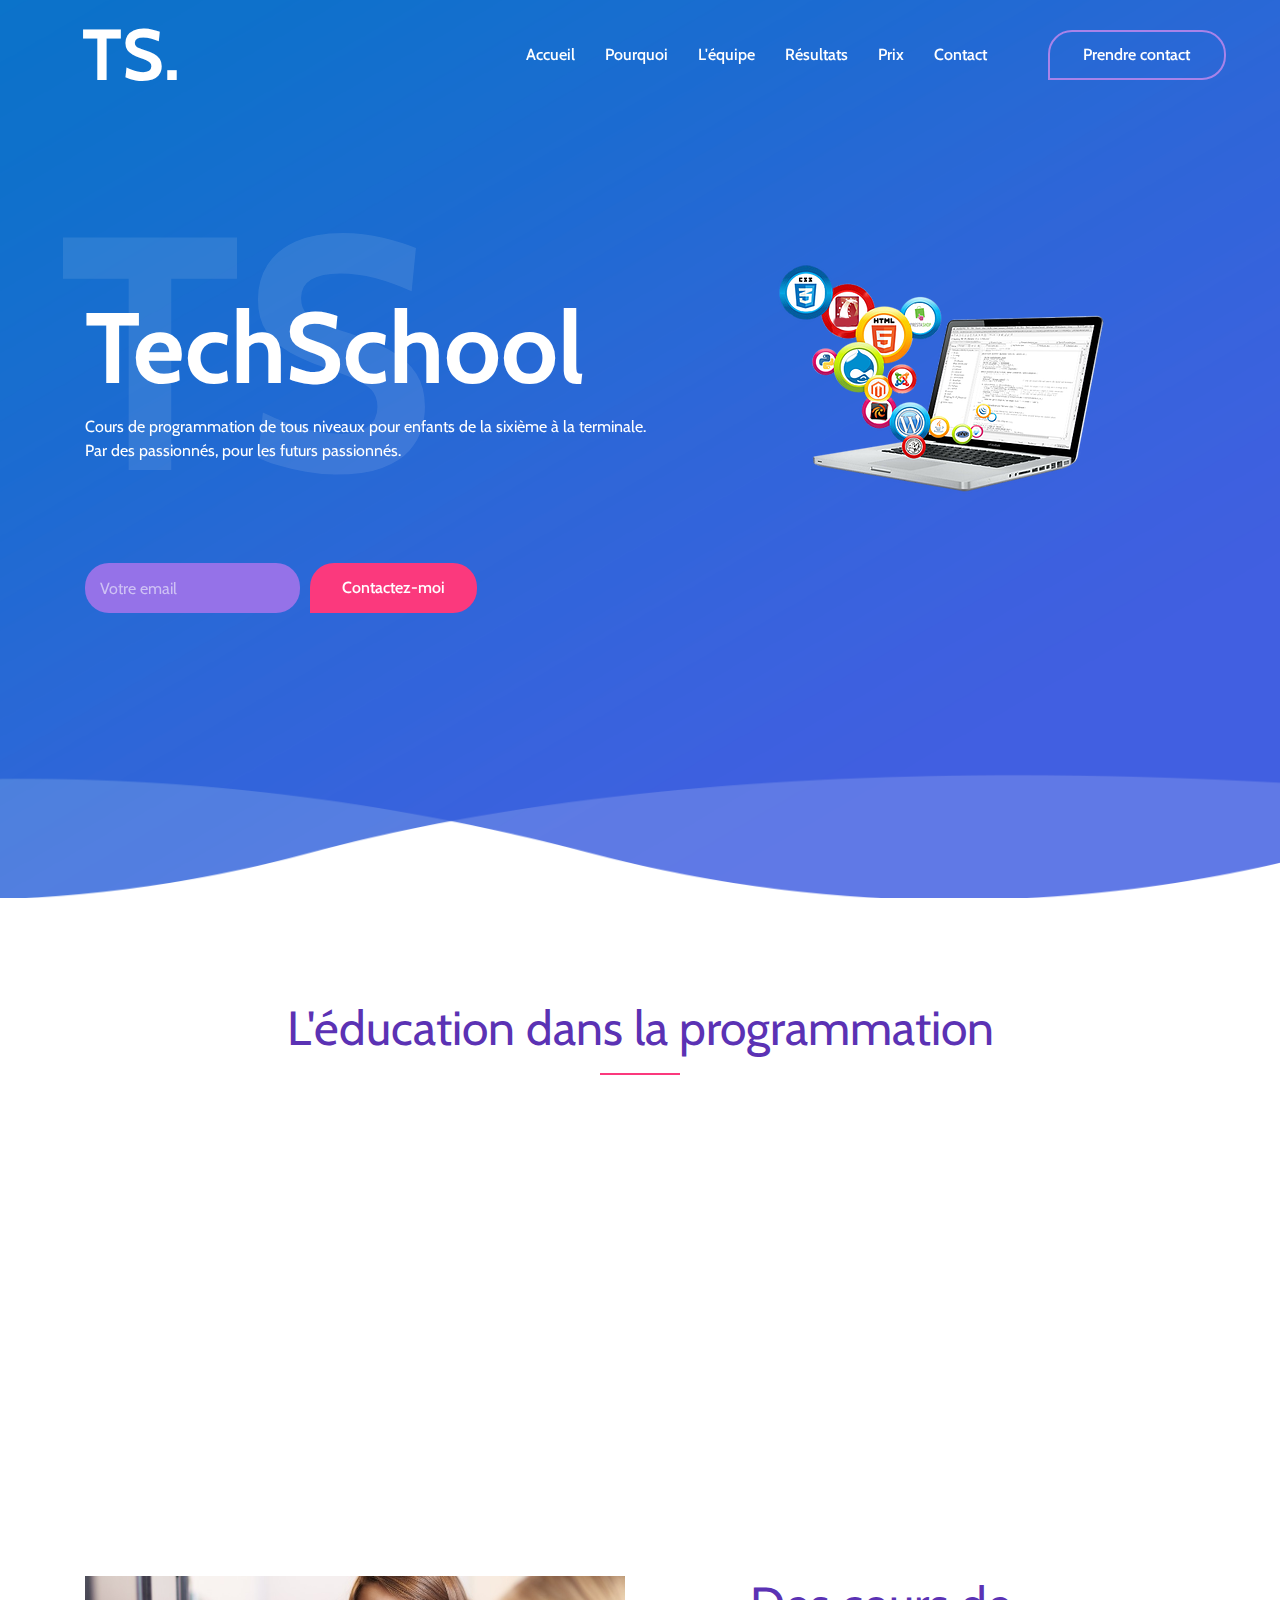
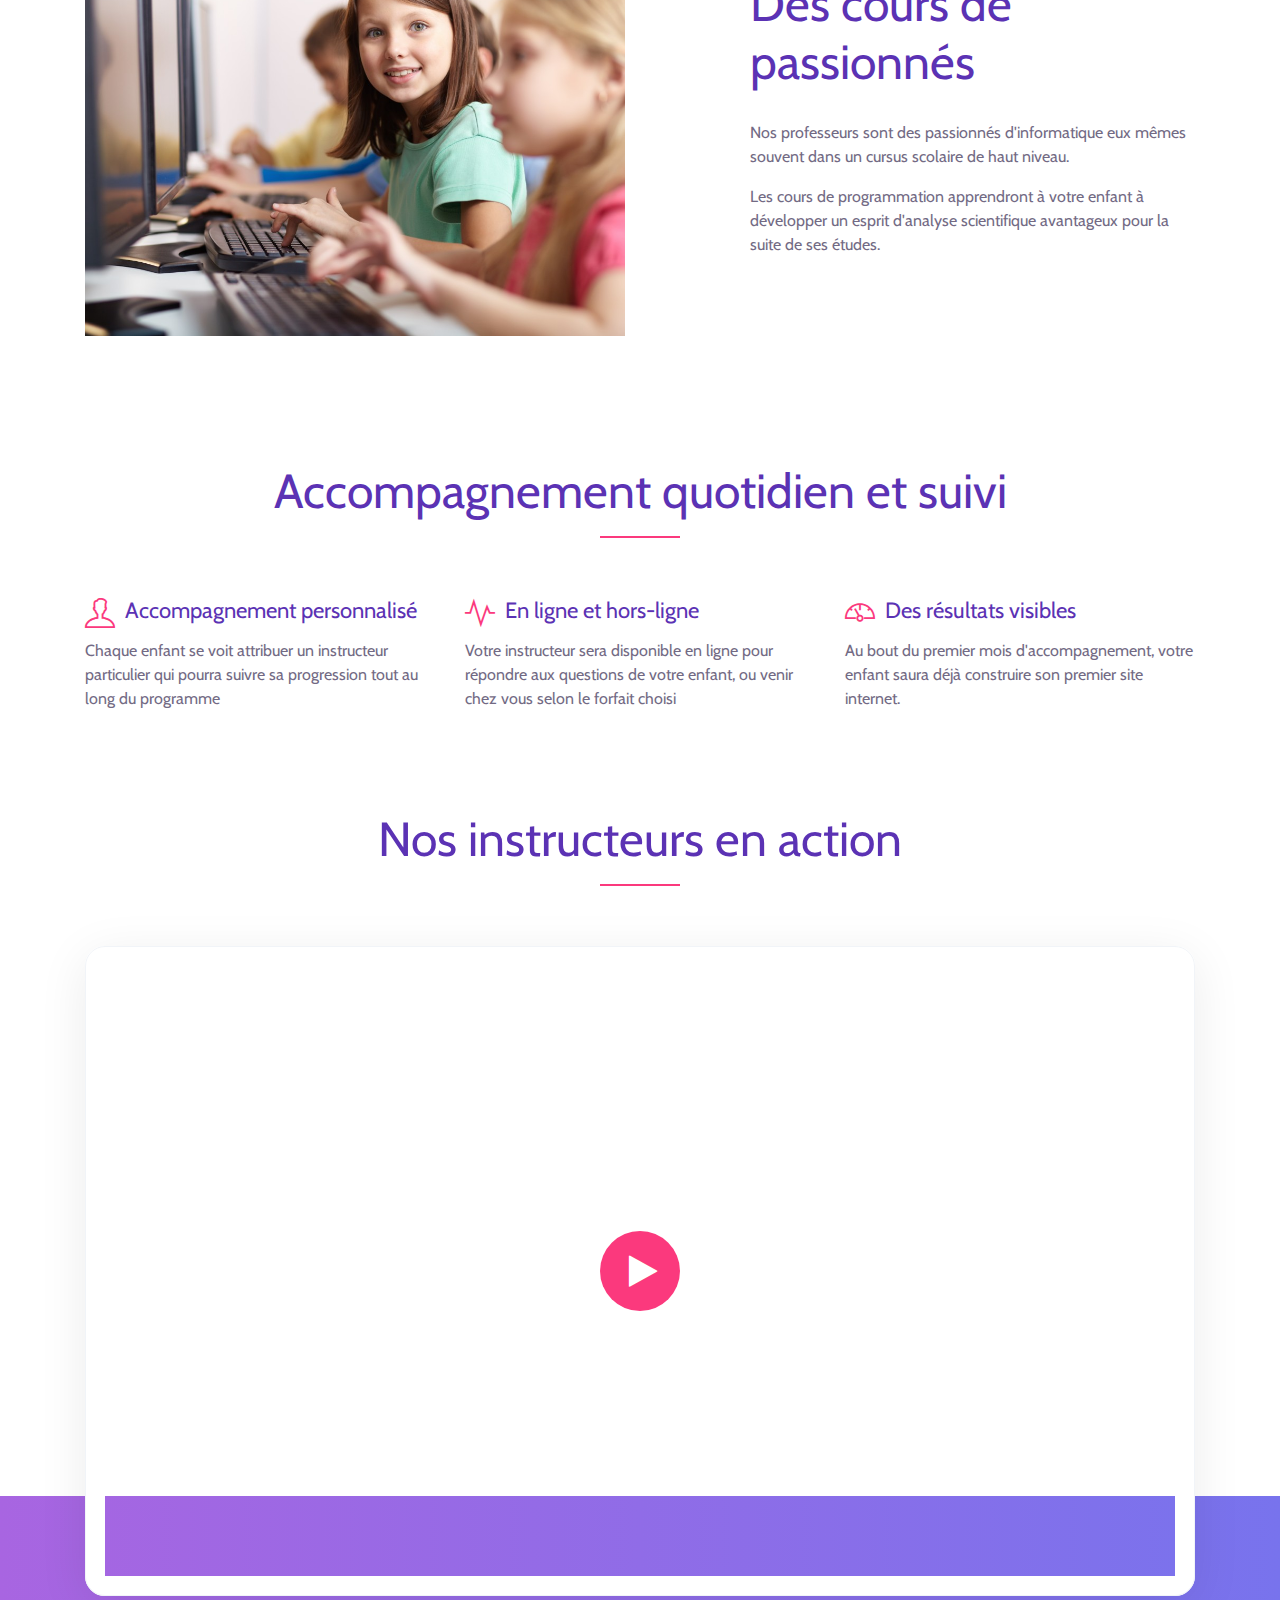
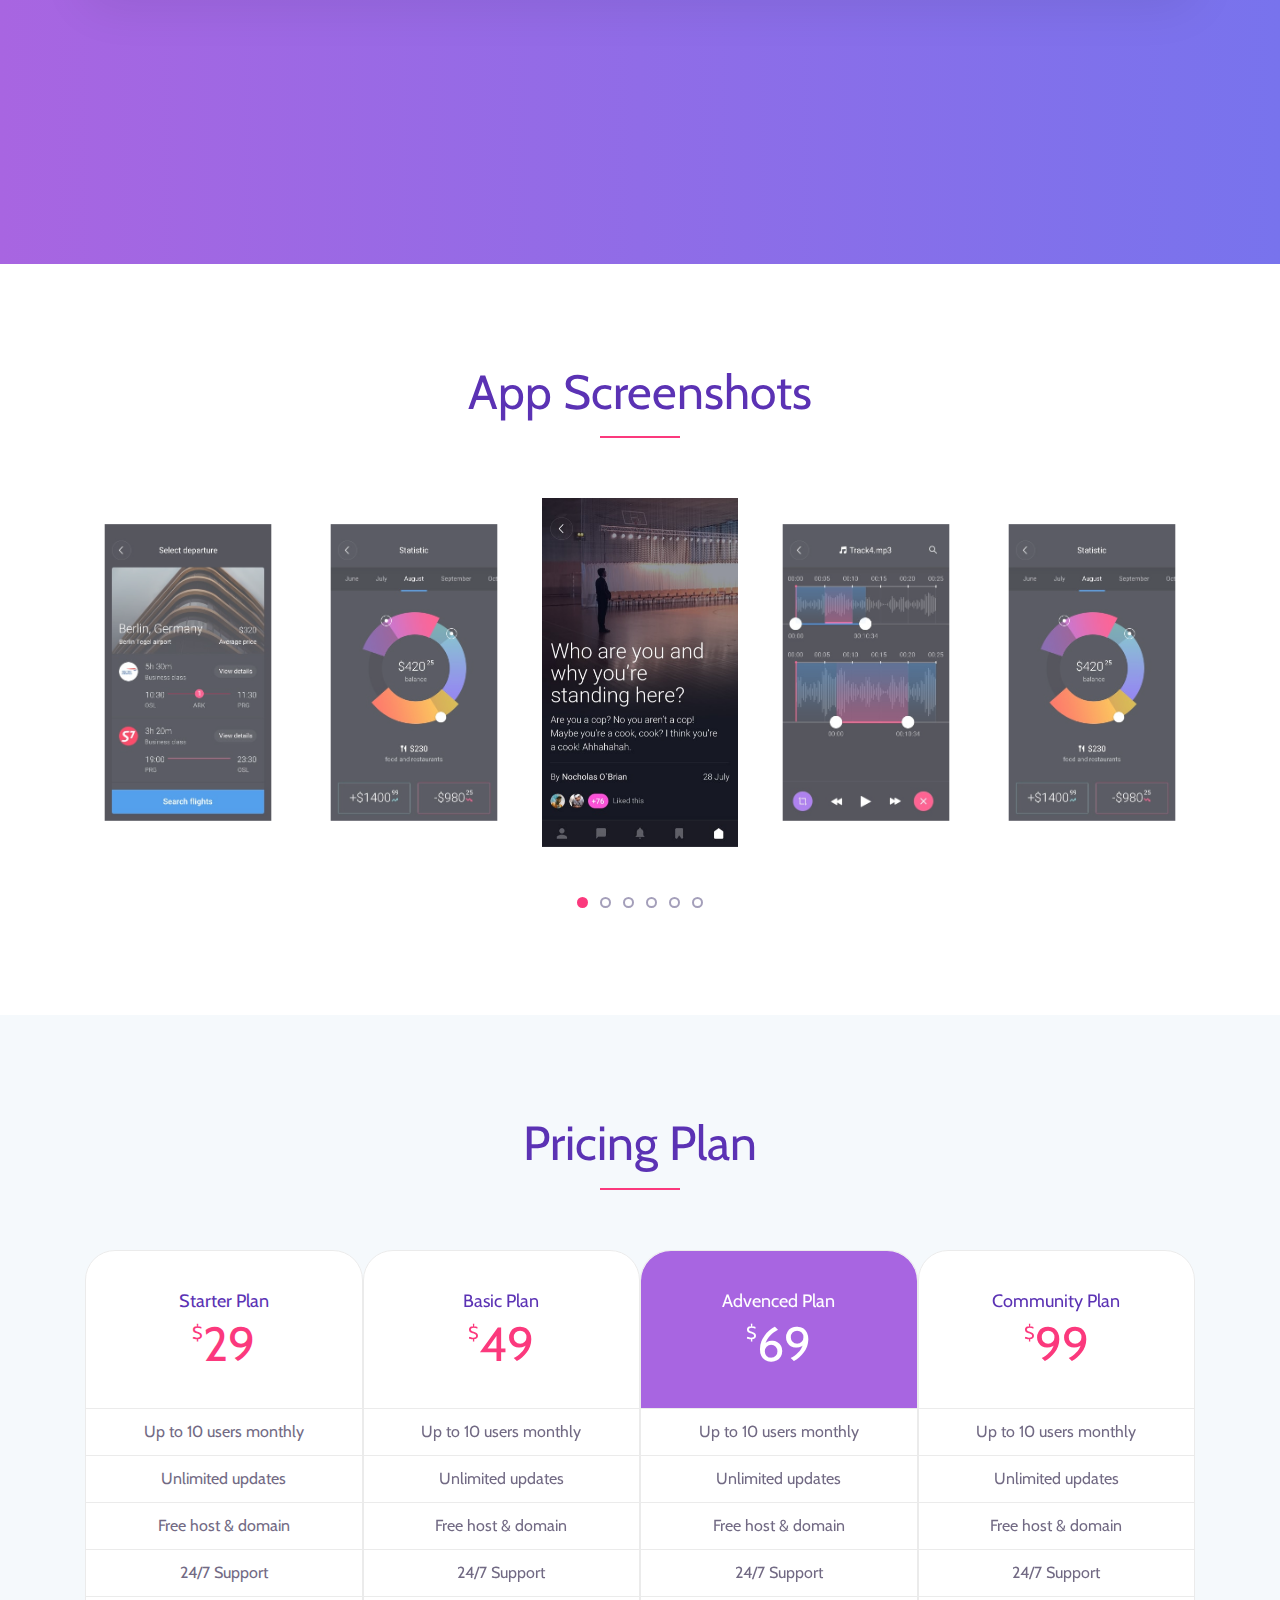
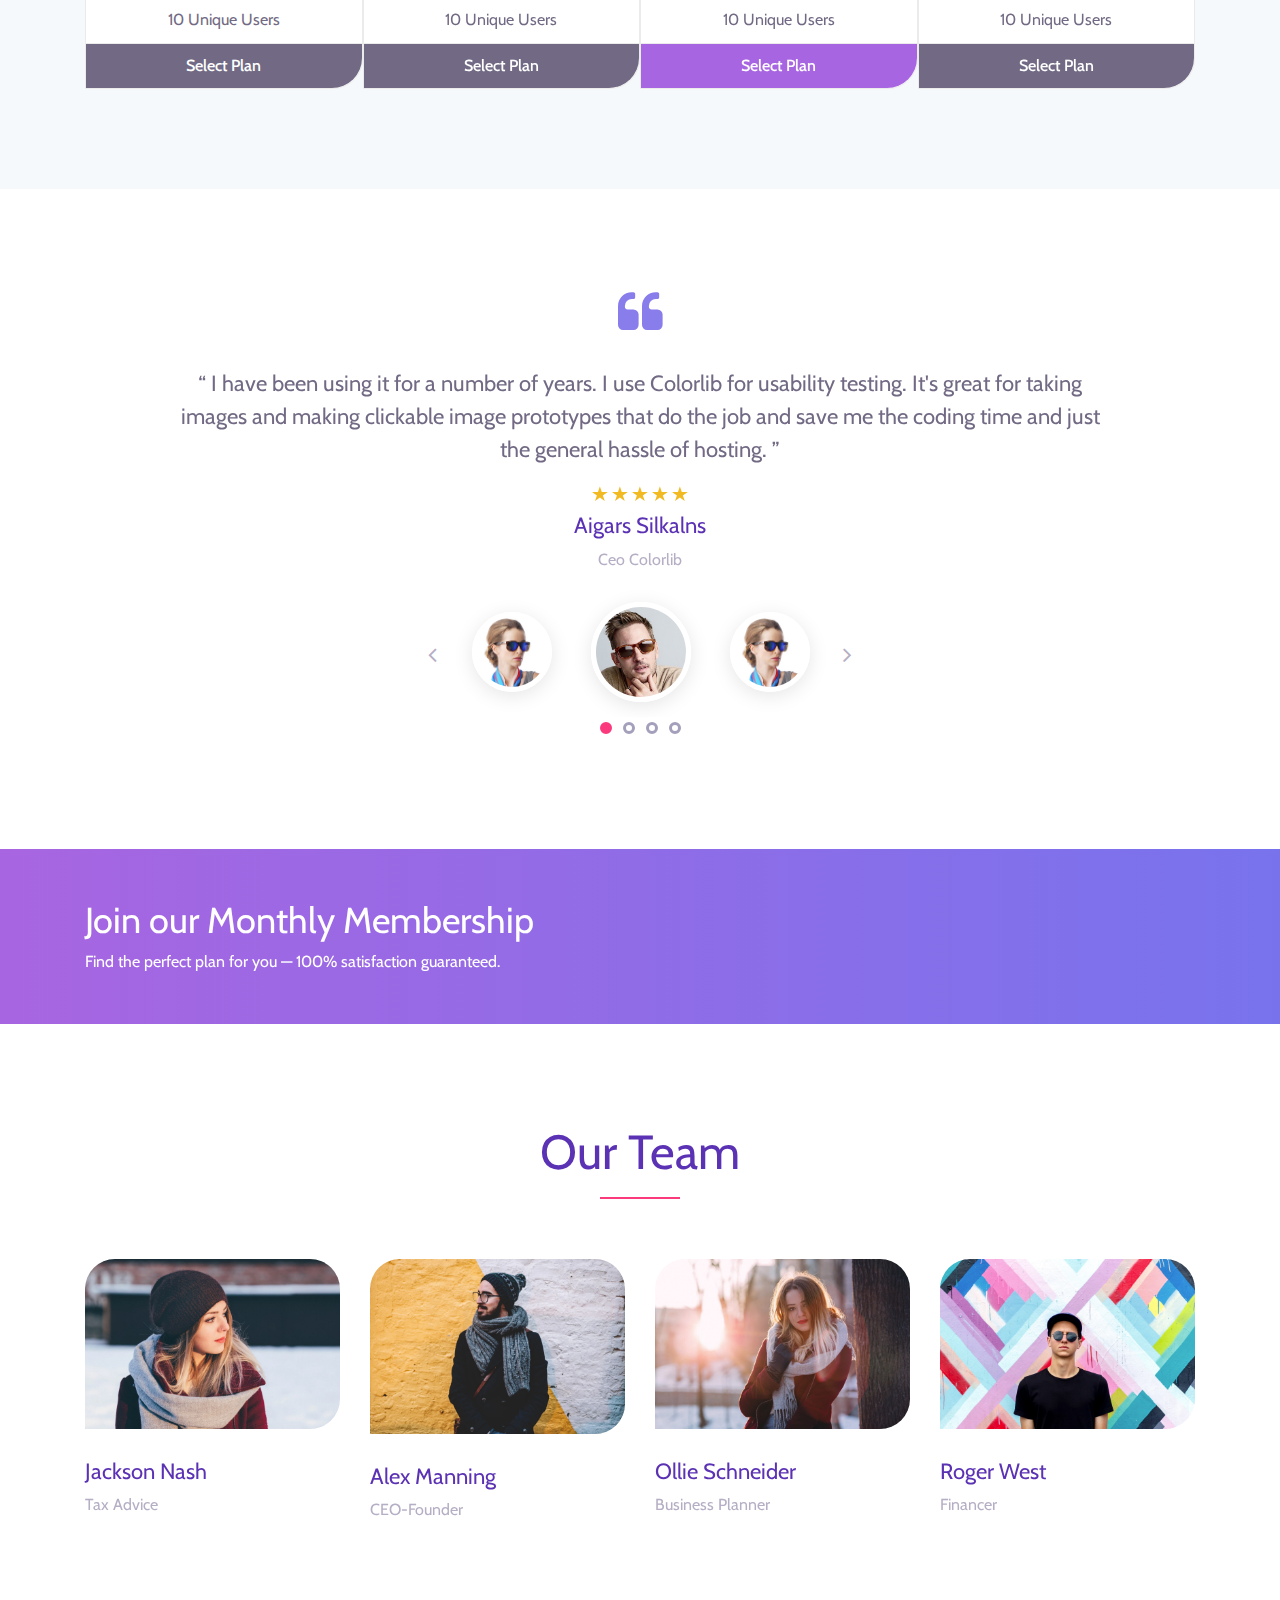
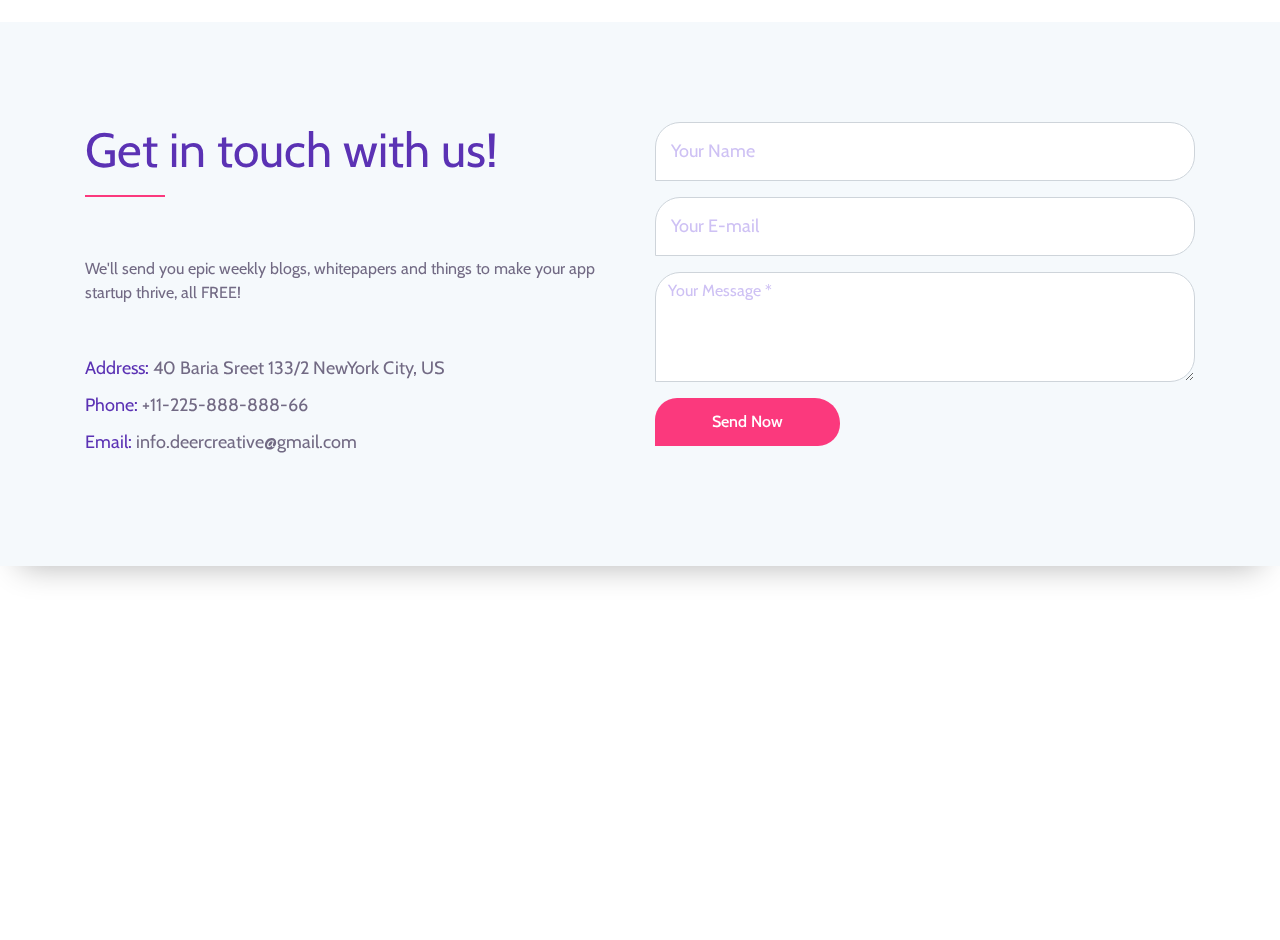
==== index.html @ fb84c383 "Blue background + 3mpc vid" ====
<!DOCTYPE html>
<html lang="en">

<head>
    <meta charset="UTF-8">
    <meta name="description" content="">
    <meta http-equiv="X-UA-Compatible" content="IE=edge">
    <meta name="viewport" content="width=device-width, initial-scale=1, shrink-to-fit=no">
    <!-- The above 4 meta tags *must* come first in the head; any other head content must come *after* these tags -->

    <!-- Title -->
    <title>TechSchool - Cours particuliers de programmation</title>

    <!-- Favicon -->
    <link rel="icon" href="img/core-img/favicon.ico">

    <!-- Core Stylesheet -->
    <link href="style.css" rel="stylesheet">

    <!-- Responsive CSS -->
    <link href="css/responsive.css" rel="stylesheet">

</head>

<body>
    <!-- Preloader Start -->
    <div id="preloader">
        <div class="colorlib-load"></div>
    </div>

    <!-- ***** Header Area Start ***** -->
    <header class="header_area animated">
        <div class="container-fluid">
            <div class="row align-items-center">
                <!-- Menu Area Start -->
                <div class="col-12 col-lg-10">
                    <div class="menu_area">
                        <nav class="navbar navbar-expand-lg navbar-light">
                            <!-- Logo -->
                            <a class="navbar-brand" href="#">TS.</a>
                            <button class="navbar-toggler" type="button" data-toggle="collapse" data-target="#ca-navbar" aria-controls="ca-navbar" aria-expanded="false" aria-label="Toggle navigation"><span class="navbar-toggler-icon"></span></button>
                            <!-- Menu Area -->
                            <div class="collapse navbar-collapse" id="ca-navbar">
                                <ul class="navbar-nav ml-auto" id="nav">
                                    <li class="nav-item active"><a class="nav-link" href="#home">Accueil</a></li>
                                    <li class="nav-item"><a class="nav-link" href="#about">Pourquoi</a></li>
                                    <li class="nav-item"><a class="nav-link" href="#features">L'équipe</a></li>
                                    <li class="nav-item"><a class="nav-link" href="#screenshot">Résultats</a></li>
                                    <li class="nav-item"><a class="nav-link" href="#pricing">Prix</a></li>
                                    <li class="nav-item"><a class="nav-link" href="#testimonials">Contact</a></li>
                                </ul>
                                <div class="sing-up-button d-lg-none">
                                    <a href="#">Prendre contact</a>
                                </div>
                            </div>
                        </nav>
                    </div>
                </div>
                <!-- Signup btn -->
                <div class="col-12 col-lg-2">
                    <div class="sing-up-button d-none d-lg-block">
                        <a href="#">Prendre contact</a>
                    </div>
                </div>
            </div>
        </div>
    </header>
    <!-- ***** Header Area End ***** -->

    <!-- ***** Wellcome Area Start ***** -->
    <section class="wellcome_area clearfix" id="home">
        <div class="container h-100">
            <div class="row h-100 align-items-center">
                <div class="col-12 col-md">
                    <div class="wellcome-heading">
                        <h2>TechSchool</h2>
                        <h3>TS</h3>
                        <p>Cours de programmation de tous niveaux pour enfants de la sixième à la terminale. 
                        <br/>Par des passionnés, pour les futurs passionnés.</p>
                    </div>
                    <div class="get-start-area">
                        <!-- Form Start -->
                        <form action="#" method="post" class="form-inline">
                            <input type="email" class="form-control email" placeholder="Votre email">
                            <input type="submit" class="submit" value="Contactez-moi">
                        </form>
                        <!-- Form End -->
                    </div>
                </div>
            </div>
        </div>
        <!-- Welcome thumb -->
        <div class="welcome-thumb wow fadeInDown" data-wow-delay="0.5s">
            <img src="img/bg-img/welcome-img.png" alt="">
        </div>
    </section>
    <!-- ***** Wellcome Area End ***** -->

    <!-- ***** Special Area Start ***** -->
    <section class="special-area bg-white section_padding_100" id="about">
        <div class="container">
            <div class="row">
                <div class="col-12">
                    <!-- Section Heading Area -->
                    <div class="section-heading text-center">
                        <h2>L'éducation dans la programmation</h2>
                        <div class="line-shape"></div>
                    </div>
                </div>
            </div>

            <div class="row">
                <!-- Single Special Area -->
                <div class="col-12 col-md-4">
                    <div class="single-special text-center wow fadeInUp" data-wow-delay="0.2s">
                        <div class="single-icon">
                            <i class="ti-mobile" aria-hidden="true"></i>
                        </div>
                        <h4>Un monde digital</h4>
                        <p>Le monde devient digital et mobile et il est plus facile de sortir du lot en en connaissant les rouages</p>
                    </div>
                </div>
                <!-- Single Special Area -->
                <div class="col-12 col-md-4">
                    <div class="single-special text-center wow fadeInUp" data-wow-delay="0.4s">
                        <div class="single-icon">
                            <i class="ti-ruler-pencil" aria-hidden="true"></i>
                        </div>
                        <h4>Programmes éducatifs</h4>
                        <p>Que votre enfant soit passionné ou débutant, nos programmes sont adaptés à tous types de niveau</p>
                    </div>
                </div>
                <!-- Single Special Area -->
                <div class="col-12 col-md-4">
                    <div class="single-special text-center wow fadeInUp" data-wow-delay="0.6s">
                        <div class="single-icon">
                            <i class="ti-settings" aria-hidden="true"></i>
                        </div>
                        <h4>Le + pour les grandes écoles</h4>
                        <p>Beaucoup d'écoles d'informatiques sélectionnent sur les compétences en code - prenez une longueur d'avance.</p>
                    </div>
                </div>
            </div>
        </div>
        <!-- Special Description Area -->
        <div class="special_description_area mt-150">
            <div class="container">
                <div class="row">
                    <div class="col-lg-6">
                        <div class="special_description_img">
                            <img src="img/bg-img/special.jpg" alt="">
                        </div>
                    </div>
                    <div class="col-lg-6 col-xl-5 ml-xl-auto">
                        <div class="special_description_content">
                            <h2>Des cours de passionnés</h2>
                            <p>Nos professeurs sont des passionnés d'informatique eux mêmes souvent dans un cursus scolaire de haut niveau. </p><p>Les cours de programmation apprendront à votre enfant à développer un esprit d'analyse scientifique avantageux pour la suite de ses études.</p>
                            <div class="app-download-area">
                                <div class="app-download-btn wow fadeInUp" data-wow-delay="0.2s">
                                    <!-- Google Store Btn -->
                                    <a href="#">
                                        <i class="fa fa-envelope"></i>
                                        <p class="mb-0">Prendre contact</p>
                                    </a>
                                </div>
                                <div class="app-download-btn wow fadeInDown" data-wow-delay="0.4s">
                                    <!-- Apple Store Btn -->
                                    <a href="#">
                                        <i class="fa fa-info-circle"></i>
                                        <p class="mb-0">En savoir plus</p>
                                    </a>
                                </div>
                            </div>
                        </div>
                    </div>
                </div>
            </div>
        </div>
    </section>
    <!-- ***** Special Area End ***** -->

    <!-- ***** Awesome Features Start ***** -->
    <section class="awesome-feature-area bg-white section_padding_0_50 clearfix" id="features">
        <div class="container">
            <div class="row">
                <div class="col-12">
                    <!-- Heading Text -->
                    <div class="section-heading text-center">
                        <h2>Accompagnement quotidien et suivi</h2>
                        <div class="line-shape"></div>
                    </div>
                </div>
            </div>

            <div class="row">
                <!-- Single Feature Start -->
                <div class="col-12 col-sm-6 col-lg-4">
                    <div class="single-feature">
                        <i class="ti-user" aria-hidden="true"></i>
                        <h5>Accompagnement personnalisé</h5>
                        <p>Chaque enfant se voit attribuer un instructeur particulier qui pourra suivre sa progression tout au long du programme</p>
                    </div>
                </div>
                <!-- Single Feature Start -->
                <div class="col-12 col-sm-6 col-lg-4">
                    <div class="single-feature">
                        <i class="ti-pulse" aria-hidden="true"></i>
                        <h5>En ligne et hors-ligne</h5>
                        <p>Votre instructeur sera disponible en ligne pour répondre aux questions de votre enfant, ou venir chez vous selon le forfait choisi</p>
                    </div>
                </div>
                <div class="col-12 col-sm-6 col-lg-4">
                    <div class="single-feature">
                        <i class="ti-dashboard" aria-hidden="true"></i>
                        <h5>Des résultats visibles</h5>
                        <p>Au bout du premier mois d'accompagnement, votre enfant saura déjà construire son premier site internet.</p>
                    </div>
                </div>
            </div>

        </div>
    </section>
    <!-- ***** Awesome Features End ***** -->

    <!-- ***** Video Area Start ***** -->
    <div class="video-section">
        <div class="container">
            <div class="row">
                <div class="col-12">
                    <!-- Heading Text -->
                    <div class="section-heading text-center">
                        <h2>Nos instructeurs en action</h2>
                        <div class="line-shape"></div>
                    </div>
                    <!-- Video Area Start -->
                    <div class="video-area" style="background-image: url(img/bg-img/video.png);">
                        <div class="video-play-btn">
                            <a href="https://www.youtube.com/watch?v=PoceRPCLw_Q" class="video_btn"><i class="fa fa-play" aria-hidden="true"></i></a>
                        </div>
                    </div>
                </div>
            </div>
        </div>
    </div>
    <!-- ***** Video Area End ***** -->

    <!-- ***** Cool Facts Area Start ***** -->
    <section class="cool_facts_area clearfix">
        <div class="container">
            <div class="row">
                <!-- Single Cool Fact-->
                <div class="col-12 col-md-3 col-lg-3">
                    <div class="single-cool-fact d-flex justify-content-center wow fadeInUp" data-wow-delay="0.2s">
                        <div class="counter-area">
                            <h3><span class="counter">90</span></h3>
                        </div>
                        <div class="cool-facts-content">
                            <i class="ion-arrow-down-a"></i>
                            <p>APP <br> DOWNLOADS</p>
                        </div>
                    </div>
                </div>
                <!-- Single Cool Fact-->
                <div class="col-12 col-md-3 col-lg-3">
                    <div class="single-cool-fact d-flex justify-content-center wow fadeInUp" data-wow-delay="0.4s">
                        <div class="counter-area">
                            <h3><span class="counter">120</span></h3>
                        </div>
                        <div class="cool-facts-content">
                            <i class="ion-happy-outline"></i>
                            <p>Happy <br> Clients</p>
                        </div>
                    </div>
                </div>
                <!-- Single Cool Fact-->
                <div class="col-12 col-md-3 col-lg-3">
                    <div class="single-cool-fact d-flex justify-content-center wow fadeInUp" data-wow-delay="0.6s">
                        <div class="counter-area">
                            <h3><span class="counter">40</span></h3>
                        </div>
                        <div class="cool-facts-content">
                            <i class="ion-person"></i>
                            <p>ACTIVE <br>ACCOUNTS</p>
                        </div>
                    </div>
                </div>
                <!-- Single Cool Fact-->
                <div class="col-12 col-md-3 col-lg-3">
                    <div class="single-cool-fact d-flex justify-content-center wow fadeInUp" data-wow-delay="0.8s">
                        <div class="counter-area">
                            <h3><span class="counter">10</span></h3>
                        </div>
                        <div class="cool-facts-content">
                            <i class="ion-ios-star-outline"></i>
                            <p>TOTAL <br>APP RATES</p>
                        </div>
                    </div>
                </div>
            </div>
        </div>
    </section>
    <!-- ***** Cool Facts Area End ***** -->

    <!-- ***** App Screenshots Area Start ***** -->
    <section class="app-screenshots-area bg-white section_padding_0_100 clearfix" id="screenshot">
        <div class="container">
            <div class="row">
                <div class="col-12 text-center">
                    <!-- Heading Text  -->
                    <div class="section-heading">
                        <h2>App Screenshots</h2>
                        <div class="line-shape"></div>
                    </div>
                </div>
            </div>
        </div>
        <div class="container-fluid">
            <div class="row">
                <div class="col-12">
                    <!-- App Screenshots Slides  -->
                    <div class="app_screenshots_slides owl-carousel">
                        <div class="single-shot">
                            <img src="img/scr-img/app-1.jpg" alt="">
                        </div>
                        <div class="single-shot">
                            <img src="img/scr-img/app-2.jpg" alt="">
                        </div>
                        <div class="single-shot">
                            <img src="img/scr-img/app-3.jpg" alt="">
                        </div>
                        <div class="single-shot">
                            <img src="img/scr-img/app-4.jpg" alt="">
                        </div>
                        <div class="single-shot">
                            <img src="img/scr-img/app-5.jpg" alt="">
                        </div>
                        <div class="single-shot">
                            <img src="img/scr-img/app-3.jpg" alt="">
                        </div>
                    </div>
                </div>
            </div>
        </div>
    </section>
    <!-- ***** App Screenshots Area End *****====== -->

    <!-- ***** Pricing Plane Area Start *****==== -->
    <section class="pricing-plane-area section_padding_100_70 clearfix" id="pricing">
        <div class="container">
            <div class="row">
                <div class="col-12">
                    <!-- Heading Text  -->
                    <div class="section-heading text-center">
                        <h2>Pricing Plan</h2>
                        <div class="line-shape"></div>
                    </div>
                </div>
            </div>

            <div class="row no-gutters">
                <div class="col-12 col-md-6 col-lg-3">
                    <!-- Package Price  -->
                    <div class="single-price-plan text-center">
                        <!-- Package Text  -->
                        <div class="package-plan">
                            <h5>Starter Plan</h5>
                            <div class="ca-price d-flex justify-content-center">
                                <span>$</span>
                                <h4>29</h4>
                            </div>
                        </div>
                        <div class="package-description">
                            <p>Up to 10 users monthly</p>
                            <p>Unlimited updates</p>
                            <p>Free host &amp; domain</p>
                            <p>24/7 Support</p>
                            <p>10 Unique Users</p>
                        </div>
                        <!-- Plan Button  -->
                        <div class="plan-button">
                            <a href="#">Select Plan</a>
                        </div>
                    </div>
                </div>
                <div class="col-12 col-md-6 col-lg-3">
                    <!-- Package Price  -->
                    <div class="single-price-plan text-center">
                        <!-- Package Text  -->
                        <div class="package-plan">
                            <h5>Basic Plan</h5>
                            <div class="ca-price d-flex justify-content-center">
                                <span>$</span>
                                <h4>49</h4>
                            </div>
                        </div>
                        <div class="package-description">
                            <p>Up to 10 users monthly</p>
                            <p>Unlimited updates</p>
                            <p>Free host &amp; domain</p>
                            <p>24/7 Support</p>
                            <p>10 Unique Users</p>
                        </div>
                        <!-- Plan Button  -->
                        <div class="plan-button">
                            <a href="#">Select Plan</a>
                        </div>
                    </div>
                </div>
                <div class="col-12 col-md-6 col-lg-3">
                    <!-- Package Price  -->
                    <div class="single-price-plan active text-center">
                        <!-- Package Text  -->
                        <div class="package-plan">
                            <h5>Advenced Plan</h5>
                            <div class="ca-price d-flex justify-content-center">
                                <span>$</span>
                                <h4>69</h4>
                            </div>
                        </div>
                        <div class="package-description">
                            <p>Up to 10 users monthly</p>
                            <p>Unlimited updates</p>
                            <p>Free host &amp; domain</p>
                            <p>24/7 Support</p>
                            <p>10 Unique Users</p>
                        </div>
                        <!-- Plan Button  -->
                        <div class="plan-button">
                            <a href="#">Select Plan</a>
                        </div>
                    </div>
                </div>
                <div class="col-12 col-md-6 col-lg-3">
                    <!-- Package Price  -->
                    <div class="single-price-plan text-center">
                        <!-- Package Text  -->
                        <div class="package-plan">
                            <h5>Community Plan</h5>
                            <div class="ca-price d-flex justify-content-center">
                                <span>$</span>
                                <h4>99</h4>
                            </div>
                        </div>
                        <div class="package-description">
                            <p>Up to 10 users monthly</p>
                            <p>Unlimited updates</p>
                            <p>Free host &amp; domain</p>
                            <p>24/7 Support</p>
                            <p>10 Unique Users</p>
                        </div>
                        <!-- Plan Button  -->
                        <div class="plan-button">
                            <a href="#">Select Plan</a>
                        </div>
                    </div>
                </div>
            </div>
        </div>
    </section>
    <!-- ***** Pricing Plane Area End ***** -->

    <!-- ***** Client Feedback Area Start ***** -->
    <section class="clients-feedback-area bg-white section_padding_100 clearfix" id="testimonials">
        <div class="container">
            <div class="row justify-content-center">
                <div class="col-12 col-md-10">
                    <div class="slider slider-for">
                        <!-- Client Feedback Text  -->
                        <div class="client-feedback-text text-center">
                            <div class="client">
                                <i class="fa fa-quote-left" aria-hidden="true"></i>
                            </div>
                            <div class="client-description text-center">
                                <p>“ I have been using it for a number of years. I use Colorlib for usability testing. It's great for taking images and making clickable image prototypes that do the job and save me the coding time and just the general hassle of hosting. ”</p>
                            </div>
                            <div class="star-icon text-center">
                                <i class="ion-ios-star"></i>
                                <i class="ion-ios-star"></i>
                                <i class="ion-ios-star"></i>
                                <i class="ion-ios-star"></i>
                                <i class="ion-ios-star"></i>
                            </div>
                            <div class="client-name text-center">
                                <h5>Aigars Silkalns</h5>
                                <p>Ceo Colorlib</p>
                            </div>
                        </div>
                        <!-- Client Feedback Text  -->
                        <div class="client-feedback-text text-center">
                            <div class="client">
                                <i class="fa fa-quote-left" aria-hidden="true"></i>
                            </div>
                            <div class="client-description text-center">
                                <p>“ I use Colorlib for usability testing. It's great for taking images and making clickable image prototypes that do the job and save me the coding time and just the general hassle of hosting. ”</p>
                            </div>
                            <div class="star-icon text-center">
                                <i class="ion-ios-star"></i>
                                <i class="ion-ios-star"></i>
                                <i class="ion-ios-star"></i>
                                <i class="ion-ios-star"></i>
                                <i class="ion-ios-star"></i>
                            </div>
                            <div class="client-name text-center">
                                <h5>Jennifer</h5>
                                <p>Developer</p>
                            </div>
                        </div>
                        <!-- Client Feedback Text  -->
                        <div class="client-feedback-text text-center">
                            <div class="client">
                                <i class="fa fa-quote-left" aria-hidden="true"></i>
                            </div>
                            <div class="client-description text-center">
                                <p>“ I have been using it for a number of years. I use Colorlib for usability testing. It's great for taking images and making clickable image prototypes that do the job.”</p>
                            </div>
                            <div class="star-icon text-center">
                                <i class="ion-ios-star"></i>
                                <i class="ion-ios-star"></i>
                                <i class="ion-ios-star"></i>
                                <i class="ion-ios-star"></i>
                                <i class="ion-ios-star"></i>
                            </div>
                            <div class="client-name text-center">
                                <h5>Helen</h5>
                                <p>Marketer</p>
                            </div>
                        </div>
                        <!-- Client Feedback Text  -->
                        <div class="client-feedback-text text-center">
                            <div class="client">
                                <i class="fa fa-quote-left" aria-hidden="true"></i>
                            </div>
                            <div class="client-description text-center">
                                <p>“ I have been using it for a number of years. I use Colorlib for usability testing. It's great for taking images and making clickable image prototypes that do the job and save me the coding time and just the general hassle of hosting. ”</p>
                            </div>
                            <div class="star-icon text-center">
                                <i class="ion-ios-star"></i>
                                <i class="ion-ios-star"></i>
                                <i class="ion-ios-star"></i>
                                <i class="ion-ios-star"></i>
                                <i class="ion-ios-star"></i>
                            </div>
                            <div class="client-name text-center">
                                <h5>Henry smith</h5>
                                <p>Developer</p>
                            </div>
                        </div>
                    </div>
                </div>
                <!-- Client Thumbnail Area -->
                <div class="col-12 col-md-6 col-lg-5">
                    <div class="slider slider-nav">
                        <div class="client-thumbnail">
                            <img src="img/bg-img/client-3.jpg" alt="">
                        </div>
                        <div class="client-thumbnail">
                            <img src="img/bg-img/client-2.jpg" alt="">
                        </div>
                        <div class="client-thumbnail">
                            <img src="img/bg-img/client-1.jpg" alt="">
                        </div>
                        <div class="client-thumbnail">
                            <img src="img/bg-img/client-2.jpg" alt="">
                        </div>
                    </div>
                </div>
            </div>
        </div>
    </section>
    <!-- ***** Client Feedback Area End ***** -->

    <!-- ***** CTA Area Start ***** -->
    <section class="our-monthly-membership section_padding_50 clearfix">
        <div class="container">
            <div class="row align-items-center">
                <div class="col-md-8">
                    <div class="membership-description">
                        <h2>Join our Monthly Membership</h2>
                        <p>Find the perfect plan for you — 100% satisfaction guaranteed.</p>
                    </div>
                </div>
                <div class="col-md-4">
                    <div class="get-started-button wow bounceInDown" data-wow-delay="0.5s">
                        <a href="#">Get Started</a>
                    </div>
                </div>
            </div>
        </div>
    </section>
    <!-- ***** CTA Area End ***** -->

    <!-- ***** Our Team Area Start ***** -->
    <section class="our-Team-area bg-white section_padding_100_50 clearfix" id="team">
        <div class="container">
            <div class="row">
                <div class="col-12 text-center">
                    <!-- Heading Text  -->
                    <div class="section-heading">
                        <h2>Our Team</h2>
                        <div class="line-shape"></div>
                    </div>
                </div>
            </div>
            <div class="row">
                <div class="col-12 col-md-6 col-lg-3">
                    <div class="single-team-member">
                        <div class="member-image">
                            <img src="img/team-img/team-1.jpg" alt="">
                            <div class="team-hover-effects">
                                <div class="team-social-icon">
                                    <a href="#"><i class="fa fa-facebook" aria-hidden="true"></i></a>
                                    <a href="#"><i class="fa fa-twitter" aria-hidden="true"></i></a>
                                    <a href="#"><i class="fa fa-google-plus" aria-hidden="true"></i></a>
                                    <a href="#"> <i class="fa fa-instagram" aria-hidden="true"></i></a>
                                </div>
                            </div>
                        </div>
                        <div class="member-text">
                            <h4>Jackson Nash</h4>
                            <p>Tax Advice</p>
                        </div>
                    </div>
                </div>
                <div class="col-12 col-md-6 col-lg-3">
                    <div class="single-team-member">
                        <div class="member-image">
                            <img src="img/team-img/team-2.jpg" alt="">
                            <div class="team-hover-effects">
                                <div class="team-social-icon">
                                    <a href="#"><i class="fa fa-facebook" aria-hidden="true"></i></a>
                                    <a href="#"><i class="fa fa-twitter" aria-hidden="true"></i></a>
                                    <a href="#"><i class="fa fa-google-plus" aria-hidden="true"></i></a>
                                    <a href="#"> <i class="fa fa-instagram" aria-hidden="true"></i></a>
                                </div>
                            </div>
                        </div>
                        <div class="member-text">
                            <h4>Alex Manning</h4>
                            <p>CEO-Founder</p>
                        </div>
                    </div>
                </div>
                <div class="col-12 col-md-6 col-lg-3">
                    <div class="single-team-member">
                        <div class="member-image">
                            <img src="img/team-img/team-3.jpg" alt="">
                            <div class="team-hover-effects">
                                <div class="team-social-icon">
                                    <a href="#"><i class="fa fa-facebook" aria-hidden="true"></i></a>
                                    <a href="#"><i class="fa fa-twitter" aria-hidden="true"></i></a>
                                    <a href="#"><i class="fa fa-google-plus" aria-hidden="true"></i></a>
                                    <a href="#"> <i class="fa fa-instagram" aria-hidden="true"></i></a>
                                </div>
                            </div>
                        </div>
                        <div class="member-text">
                            <h4>Ollie Schneider</h4>
                            <p>Business Planner</p>
                        </div>
                    </div>
                </div>
                <div class="col-12 col-md-6 col-lg-3">
                    <div class="single-team-member">
                        <div class="member-image">
                            <img src="img/team-img/team-4.jpg" alt="">
                            <div class="team-hover-effects">
                                <div class="team-social-icon">
                                    <a href="#"><i class="fa fa-facebook" aria-hidden="true"></i></a>
                                    <a href="#"><i class="fa fa-twitter" aria-hidden="true"></i></a>
                                    <a href="#"><i class="fa fa-google-plus" aria-hidden="true"></i></a>
                                    <a href="#"> <i class="fa fa-instagram" aria-hidden="true"></i></a>
                                </div>
                            </div>
                        </div>
                        <div class="member-text">
                            <h4>Roger West</h4>
                            <p>Financer</p>
                        </div>
                    </div>
                </div>
            </div>
        </div>
    </section>
    <!-- ***** Our Team Area End ***** -->

    <!-- ***** Contact Us Area Start ***** -->
    <section class="footer-contact-area section_padding_100 clearfix" id="contact">
        <div class="container">
            <div class="row">
                <div class="col-md-6">
                    <!-- Heading Text  -->
                    <div class="section-heading">
                        <h2>Get in touch with us!</h2>
                        <div class="line-shape"></div>
                    </div>
                    <div class="footer-text">
                        <p>We'll send you epic weekly blogs, whitepapers and things to make your app startup thrive, all FREE!</p>
                    </div>
                    <div class="address-text">
                        <p><span>Address:</span> 40 Baria Sreet 133/2 NewYork City, US</p>
                    </div>
                    <div class="phone-text">
                        <p><span>Phone:</span> +11-225-888-888-66</p>
                    </div>
                    <div class="email-text">
                        <p><span>Email:</span> info.deercreative@gmail.com</p>
                    </div>
                </div>
                <div class="col-md-6">
                    <!-- Form Start-->
                    <div class="contact_from">
                        <form action="#" method="post">
                            <!-- Message Input Area Start -->
                            <div class="contact_input_area">
                                <div class="row">
                                    <!-- Single Input Area Start -->
                                    <div class="col-md-12">
                                        <div class="form-group">
                                            <input type="text" class="form-control" name="name" id="name" placeholder="Your Name" required>
                                        </div>
                                    </div>
                                    <!-- Single Input Area Start -->
                                    <div class="col-md-12">
                                        <div class="form-group">
                                            <input type="email" class="form-control" name="email" id="email" placeholder="Your E-mail" required>
                                        </div>
                                    </div>
                                    <!-- Single Input Area Start -->
                                    <div class="col-12">
                                        <div class="form-group">
                                            <textarea name="message" class="form-control" id="message" cols="30" rows="4" placeholder="Your Message *" required></textarea>
                                        </div>
                                    </div>
                                    <!-- Single Input Area Start -->
                                    <div class="col-12">
                                        <button type="submit" class="btn submit-btn">Send Now</button>
                                    </div>
                                </div>
                            </div>
                            <!-- Message Input Area End -->
                        </form>
                    </div>
                </div>
            </div>
        </div>
    </section>
    <!-- ***** Contact Us Area End ***** -->

    <!-- ***** Footer Area Start ***** -->
    <footer class="footer-social-icon text-center section_padding_70 clearfix">
        <!-- footer logo -->
        <div class="footer-text">
            <h2>Ca.</h2>
        </div>
        <!-- social icon-->
        <div class="footer-social-icon">
            <a href="#"><i class="fa fa-facebook" aria-hidden="true"></i></a>
            <a href="#"><i class="active fa fa-twitter" aria-hidden="true"></i></a>
            <a href="#"> <i class="fa fa-instagram" aria-hidden="true"></i></a>
            <a href="#"><i class="fa fa-google-plus" aria-hidden="true"></i></a>
        </div>
        <div class="footer-menu">
            <nav>
                <ul>
                    <li><a href="#">About</a></li>
                    <li><a href="#">Terms &amp; Conditions</a></li>
                    <li><a href="#">Privacy Policy</a></li>
                    <li><a href="#">Contact</a></li>
                </ul>
            </nav>
        </div>
        <!-- Foooter Text-->
        <div class="copyright-text">
            <!-- ***** Removing this text is now allowed! This template is licensed under CC BY 3.0 ***** -->
            <p>Copyright ©2017 Ca. Designed by <a href="https://colorlib.com" target="_blank">Colorlib</a></p>
        </div>
    </footer>
    <!-- ***** Footer Area Start ***** -->

    <!-- Jquery-2.2.4 JS -->
    <script src="js/jquery-2.2.4.min.js"></script>
    <!-- Popper js -->
    <script src="js/popper.min.js"></script>
    <!-- Bootstrap-4 Beta JS -->
    <script src="js/bootstrap.min.js"></script>
    <!-- All Plugins JS -->
    <script src="js/plugins.js"></script>
    <!-- Slick Slider Js-->
    <script src="js/slick.min.js"></script>
    <!-- Footer Reveal JS -->
    <script src="js/footer-reveal.min.js"></script>
    <!-- Active JS -->
    <script src="js/active.js"></script>
</body>

</html>
---- style.css ----
/* --------------------------
:: Template Name: Colorlib App - App Landing Page 
:: Template Author: Colorlib
:: Template Author URI: https://colorlib.com/
:: Description: Colorlib is a One Page based App Landing Template. It's very clean, creative & beautiful. It's super     responsive & ultra light.
:: Tags: Colorlib, App Landing, Apps, Responsive App Landing, Bootstrap 4, Free Theme, Free HTML Template, HTML5 Template etc.
:: Version: v1.0
:: Created: 11/03/2017
-------------------------- */

/* --- [Master Stylesheet] ----
:: 1.0 Base CSS Start
:: 2.0 Header Area CSS
:: 3.0 Wellcome Area CSS
:: 4.0 Special Area CSS
:: 5.0 Features Area CSS
:: 6.0 Video Area CSS
:: 7.0 Cool Facts Area CSS
:: 8.0 Screenshots Area CSS
:: 9.0 Pricing Plan Area CSS
:: 10.0 Testimonials Area CSS
:: 11.0 CTA Area CSS Start
:: 12.0 Team Area CSS Start
:: 13.0 Contact Area CSS Start
:: 14.0 Footer Area CSS Start
-------------------------- */

@import url('https://fonts.googleapis.com/css?family=Cabin:400,500,700|Montserrat:400,500,700');
@import 'css/bootstrap.min.css';
@import 'css/animate.css';
@import 'css/magnific-popup.css';
@import 'css/owl.carousel.min.css';
@import 'css/slick.css';
@import 'css/font-awesome.min.css';
@import 'css/themify-icons.css';
@import 'css/ionicons.min.css';

/* --------------------------
:: 1.0 Base CSS Start
-------------------------- */

* {
    margin: 0;
    padding: 0;
}

body {
    font-family: 'Cabin', sans-serif;
    background-color: #fff;
}

h1,
h2,
h3,
h4,
h5,
h6 {
    font-family: 'Cabin', sans-serif;
    font-weight: 400;
    color: #000;
    line-height: 1.2;
}

.section_padding_100 {
    padding-top: 100px;
    padding-bottom: 100px;
}

.section_padding_100_50 {
    padding-top: 100px;
    padding-bottom: 50px;
}

.section_padding_100_70 {
    padding-top: 100px;
    padding-bottom: 70px;
}

.section_padding_50 {
    padding-top: 50px;
    padding-bottom: 50px;
}

.section_padding_50_20 {
    padding-top: 50px;
    padding-bottom: 20px;
}

.section_padding_150 {
    padding-top: 150px;
    padding-bottom: 150px;
}

.section_padding_200 {
    padding-top: 200px;
    padding-bottom: 200px;
}

.section_padding_0_100 {
    padding-top: 0;
    padding-bottom: 100px;
}

.section_padding_70 {
    padding-top: 70px;
    padding-bottom: 70px;
}

.section_padding_0_50 {
    padding-top: 0;
    padding-bottom: 50px;
}

img {
    max-width: 100%;
    max-height: 100%;
}

.mt-15 {
    margin-top: 15px;
}

.mt-30 {
    margin-top: 30px;
}

.mt-40 {
    margin-top: 40px;
}

.mt-50 {
    margin-top: 50px;
}

.mt-100 {
    margin-top: 100px;
}

.mt-150 {
    margin-top: 150px;
}

.mr-15 {
    margin-right: 15px;
}

.mr-30 {
    margin-right: 30px;
}

.mr-50 {
    margin-right: 50px;
}

.mr-100 {
    margin-right: 100px;
}

.mb-15 {
    margin-bottom: 15px;
}

.mb-30 {
    margin-bottom: 30px;
}

.mb-50 {
    margin-bottom: 50px;
}

.mb-100 {
    margin-bottom: 100px;
}

.ml-15 {
    margin-left: 15px;
}

.ml-30 {
    margin-left: 30px;
}

.ml-50 {
    margin-left: 50px;
}

.ml-100 {
    margin-left: 100px;
}

ul,
ol {
    margin: 0;
    padding: 0;
}

#scrollUp {
    bottom: 0;
    font-size: 24px;
    right: 30px;
    width: 50px;
    background-color: #fb397d;
    color: #fff;
    text-align: center;
    height: 50px;
    line-height: 50px;
}

a,
a:hover,
a:focus,
a:active {
    text-decoration: none;
    -webkit-transition-duration: 500ms;
    -o-transition-duration: 500ms;
    transition-duration: 500ms;
}

li {
    list-style: none;
}

p {
    color: #726a84;
    font-size: 16px;
    font-weight: 300;
    margin-top: 0;
}

.heading-text > p {
    font-size: 16px;
}

.section-heading > h2 {
    font-weight: 300;
    color: #5b32b4;
    font-size: 48px;
    margin: 0;
}


.section-heading {
    margin-bottom: 60px;
}

.line-shape-white,
.line-shape {
    width: 80px;
    height: 2px;
    background-color: #fb397d;
    margin-top: 15px;
}

.line-shape {
    margin-left: calc(50% - 40px);
}

.table {
    display: table;
    height: 100%;
    left: 0;
    position: relative;
    top: 0;
    width: 100%;
    z-index: 2;
}

.table-cell {
    display: table-cell;
    vertical-align: middle;
}

#preloader {
    overflow: hidden;
    background-color: #fff;
    height: 100%;
    left: 0;
    position: fixed;
    top: 0;
    width: 100%;
    z-index: 999999;
}

.colorlib-load {
    -webkit-animation: 2000ms linear 0s normal none infinite running colorlib-load;
    animation: 2000ms linear 0s normal none infinite running colorlib-load;
    background: transparent none repeat scroll 0 0;
    border-color: #dddddd #dddddd #fb397d;
    border-radius: 50%;
    border-style: solid;
    border-width: 2px;
    height: 40px;
    left: calc(50% - 20px);
    position: relative;
    top: calc(50% - 20px);
    width: 40px;
    z-index: 9;
}

@-webkit-keyframes colorlib-load {
    0% {
        -webkit-transform: rotate(0deg);
        transform: rotate(0deg);
    }
    100% {
        -webkit-transform: rotate(360deg);
        transform: rotate(360deg);
    }
}

@keyframes colorlib-load {
    0% {
        -webkit-transform: rotate(0deg);
        transform: rotate(0deg);
    }
    100% {
        -webkit-transform: rotate(360deg);
        transform: rotate(360deg);
    }
}

/* --------------------------
:: 2.0 Header Area CSS
-------------------------- */

.header_area {
    left: 0;
    position: absolute;
    width: 100%;
    z-index: 99;
    top: 0;
    padding: 0 4%;
}

.menu_area .navbar-brand {
    font-size: 72px;
    font-weight: 700;
    color: #fff;
    margin: 0;
    line-height: 1;
    padding: 0;
}


.menu_area .navbar-brand:hover,
.menu_area .navbar-brand:focus {
    color: #fff;
}


.menu_area {
    position: relative;
    z-index: 2;
}

.menu_area #nav .nav-link {
    color: #fff;
    display: block;
    font-size: 16px;
    font-weight: 500;
    border-radius: 30px;
    -webkit-transition-duration: 500ms;
    -o-transition-duration: 500ms;
    transition-duration: 500ms;
    padding: 35px 15px;
}


.menu_area nav ul li > a:hover {
    color: #fb397d;
}

.sing-up-button {
    text-align: right;
}

.sing-up-button > a {
    color: #fff;
    font-weight: 500;
    display: inline-block;
    border: 2px solid #a883e9;
    height: 50px;
    min-width: 178px;
    line-height: 46px;
    text-align: center;
    border-radius: 24px 24px 24px 0px;
}

.sing-up-button > a:hover {
    background: #fb397d;
    color: #fff;
    border-color: transparent;
    -webkit-transition-duration: 500ms;
    -o-transition-duration: 500ms;
    transition-duration: 500ms;
}

/* stcicky css */

.header_area.sticky {
    background-color: #884bdf;
    -webkit-box-shadow: 0 4px 20px rgba(0, 0, 0, 0.1);
            box-shadow: 0 4px 20px rgba(0, 0, 0, 0.1);
    height: 70px;
    position: fixed;
    top: 0;
    z-index: 99;
}

.header_area.sticky .menu_area .navbar-brand {
    font-size: 50px;
}

.header_area.sticky .menu_area #nav .nav-link {
    padding: 23px 15px;
}
.header_area.sticky .navbar {
    padding: 0;
}


/* --------------------------
:: 3.0 Wellcome Area CSS
-------------------------- */

.wellcome_area {
    background-image: url(img/bg-img/welcome-bg.png);
    height: 900px;
    position: relative;
    z-index: 1;
    background-position: bottom center;
    background-size: cover;
}

.wellcome_area:after {
    position: absolute;
    width: 100%;
    left: 0;
    height: 2px;
    background-color: #fff;
    content: '';
    bottom: 0;
    z-index: 2;
}

.welcome-thumb {
    width: 45%;
    position: absolute;
    bottom: 400px;
    right: -70px;
    z-index: 9;
}

.welcome-thumb img {
    height: auto;
}

.wellcome-heading > h2 {
    font-size: 100px;
    color: #ffffff;
    font-weight: 700;
    position: relative;
    z-index: 3;
}

.get-start-area .email {
    background: #9572e8;
    height: 50px;
    max-width: 260px;
    border: none;
    border-radius: 24px;
    padding: 0px 15px;
}

.form-control::-webkit-input-placeholder {
    color: #cec1f4;
    opacity: 1;
}

.form-control:-ms-input-placeholder {
    color: #cec1f4;
    opacity: 1;
}

.form-control::-ms-input-placeholder {
    color: #cec1f4;
    opacity: 1;
}

.form-control::placeholder {
    color: #cec1f4;
    opacity: 1;
}

.get-start-area .email:focus {
    border: none;
    outline-offset: transparent !important;
    border-radius: 30px;
}

.get-start-area .submit {
    background-color: #fb397d;
    color: #fff;
    font-weight: 500;
    display: inline-block;
    border: none;
    height: 50px;
    min-width: 167px;
    line-height: 46px;
    text-align: center;
    border-radius: 24px 24px 24px 0px;
    margin-left: 10px;
}

.get-start-area .submit:hover {
    background: #6f52e5;
    color: #fff;
    -webkit-transition-duration: 500ms;
    -o-transition-duration: 500ms;
    transition-duration: 500ms;
}

.wellcome-heading > p {
    color: #fff;
}

.wellcome-heading > h3 {
    font-size: 332px;
    position: absolute;
    top: -134px;
    font-weight: 900;
    left: -12px;
    z-index: -1;
    color: #fff;
    opacity: .1;
    -ms-filter: "progid:DXImageTransform.Microsoft.Alpha(Opacity=10)";
}

.wellcome-heading {
    margin-bottom: 100px;
}

/* --------------------------
:: 4.0 Special Area CSS
-------------------------- */

.single-icon > i {
    font-size: 36px;
    color: #fb397d;
}

.single-special > h4 {
    font-size: 22px;
    color: #5b32b4;
}

.single-icon {
    margin-bottom: 25px;
}

.single-special > h4 {
    font-size: 22px;
    color: #5b32b4;
    margin-bottom: 15px;
}

.single-special {
    border: 1px solid #eff2f6;
    padding: 40px;
    border-radius: 40px 40px 40px 0px;
    -webkit-transition-duration: 800ms;
    -o-transition-duration: 800ms;
    transition-duration: 800ms;
    margin-bottom: 30px;
}

.special_description_content > h2 {
    color: #5b32b4;
    font-size: 48px;
    margin-bottom: 30px;
}

.single-special:hover {
    -webkit-box-shadow: 0 10px 90px rgba(0, 0, 0, 0.08);
            box-shadow: 0 10px 90px rgba(0, 0, 0, 0.08);
}

.single-special p {
    margin-bottom: 0;
}

.app-download-area {
    display: -moz-flex;
    display: -ms-flex;
    display: -o-flex;
    display: -webkit-box;
    display: -ms-flexbox;
    display: flex;
    -ms-flex-preferred-size: 1;
    flex-basis: 1;
    margin-top: 50px;
}

.app-download-btn a {
    border: 1px solid #ddd;
    display: -webkit-box;
    display: -ms-flexbox;
    display: flex;
    -webkit-box-align: center;
    -ms-flex-align: center;
    align-items: center;
    padding: 15px 30px;
    border-radius: 30px 30px 30px 0;
    -webkit-box-shadow: 0 10px 30px rgba(0, 0, 0, 0.1);
    box-shadow: 0 10px 30px rgba(0, 0, 0, 0.1);
    -webkit-box-pack: center;
    -ms-flex-pack: center;
    justify-content: center;
}

.app-download-btn.active a,
.app-download-btn a:hover {
    border-color: transparent;
    background-color: #fb397d;
}

.app-download-btn a i {
    color: #47425d;
    font-size: 24px;
    margin-right: 15px;
    -webkit-transition-duration: 500ms;
    -o-transition-duration: 500ms;
    transition-duration: 500ms;
}

.app-download-btn a p {
    font-size: 16px;
    line-height: 1;
    -webkit-transition-duration: 500ms;
    -o-transition-duration: 500ms;
    transition-duration: 500ms;
}

.app-download-btn a p span {
    font-size: 12px;
    display: block;
}

.app-download-btn:first-child {
    margin-right: 20px;
}

.app-download-btn a:hover i,
.app-download-btn.active a i,
.app-download-btn.active a p,
.app-download-btn a:hover p {
    color: #fff;
}

/* --------------------------
:: 5.0 Features Area CSS
-------------------------- */

.single-feature {
    margin-bottom: 50px;
}

.single-feature > p {
    margin-bottom: 0;
}

.single-feature > i {
    color: #fb397d;
    font-size: 30px;
    display: inline-block;
    float: left;
    margin-right: 10px;
}

.single-feature > h5 {
    font-size: 22px;
    color: #5b32b4;
}

.single-feature > p {
    margin-top: 15px;
}

/* --------------------------
:: 6.0 Video Area CSS
-------------------------- */

.video-area {
    position: relative;
    z-index: 1;
    background-position: center center;
    background-size: cover;
    border: 20px solid #fff;
    border-radius: 20px;
    height: 650px;
    -webkit-box-shadow: 0 10px 50px rgba(0, 0, 0, 0.08);
    box-shadow: 0 10px 50px rgba(0, 0, 0, 0.08);
}

.video-area:after {
    position: absolute;
    content: "";
    top: -20px;
    left: -20px;
    width: calc(100% + 40px);
    height: calc(100% + 40px);
    border: 1px solid #f1f4f8;
    z-index: 2;
    border-radius: 20px;
}


.video-area .video-play-btn a {
    width: 80px;
    height: 80px;
    background-color: #fb397d;
    color: #fff;
    text-align: center;
    display: block;
    font-size: 36px;
    line-height: 80px;
    padding-left: 5px;
    border-radius: 50%;
    top: 50%;
    position: absolute;
    left: 50%;
    -webkit-transform: translate(-50%, -50%);
    -ms-transform: translate(-50%, -50%);
    transform: translate(-50%, -50%);
    z-index: 3;
}

.video-area .video-play-btn a:hover {
    background-color: #a865e1;
    color: #fff;
}

/* --------------------------
:: 7.0 Cool Facts Area CSS
-------------------------- */

.cool_facts_area {
    position: relative;
    z-index: auto;
    background: #a865e1;
    background: -webkit-linear-gradient(to left, #7873ed, #a865e1);
    background: -webkit-linear-gradient(right, #7873ed, #a865e1);
    background: -webkit-gradient(linear, right top, left top, from(#7873ed), to(#a865e1));
    background: -o-linear-gradient(right, #7873ed, #a865e1);
    background: linear-gradient(to left, #7873ed, #a865e1);
    padding: 180px 0 80px 0;
    top: -100px;
}


.cool_facts_area:after {
    position: absolute;
    bottom: -100px;
    left: 0;
    right: 0;
    width: 100%;
    height: 100px;
    background-color: #fff;
    content: ''
}

.cool-facts-content > i {
    color: #ffffff;
    font-size: 36px;
}

.counter-area {
    min-width: 100px;
    -ms-flex-item-align: end;
    align-self: flex-end;
}

.counter-area > h3 {
    color: #ffffff;
    font-size: 60px;
    margin-bottom: 0;
    line-height: 1;
}

.cool-facts-content > p {
    font-size: 18px;
    color: #ffffff;
    margin-bottom: 0;
}

/* --------------------------
:: 8.0 Screenshots Area CSS
-------------------------- */

.app_screenshots_slides {
    padding: 0 6%;
}

.app_screenshots_slides .single-shot {
    opacity: 0.7;
    -ms-filter: "progid:DXImageTransform.Microsoft.Alpha(Opacity=70)";
    -webkit-transform: scale(0.85);
    -ms-transform: scale(0.85);
    transform: scale(0.85)
}

.app_screenshots_slides .center .single-shot {
    opacity: 1;
    -ms-filter: "progid:DXImageTransform.Microsoft.Alpha(Opacity=100)";
    -webkit-transform: scale(1);
    -ms-transform: scale(1);
    transform: scale(1)
}

.app-screenshots-area .owl-dot {
    height: 11px;
    width: 11px;
    border: 2px solid #a49fba;
    border-radius: 50%;
    display: inline-block;
    margin: 0 6px;
    margin-top: 50px;
}

.app-screenshots-area .owl-dot.active {
    background-color: #fb397d;
    border: transparent;
}

.app-screenshots-area .owl-dots {
    height: 100%;
    width: 100%;
    text-align: center;
}

/* --------------------------
:: 9.0 Pricing Plan Area CSS
-------------------------- */

.pricing-plane-area {
    background: #f5f9fc;
}

.single-price-plan {
    background: #ffffff;
    border: 1px solid #ebebeb;
    border-radius: 30px 30px 30px 0;
    margin-bottom: 30px;
}

.single-price-plan .package-plan {
    padding: 40px 0;
    border-radius: 30px 30px 0 0;
}

.single-price-plan .package-plan > h5 {
    color: #5b32b4;
    font-size: 18px;
}


.single-price-plan .package-plan .ca-price h4 {
    color: #fb397d;
    font-size: 48px;
    position: relative;
    z-index: 1;
    margin-bottom: 0;
    line-height: 1;
}

.single-price-plan .package-plan .ca-price span {
    font-size: 18px;
    color: #fb397d;
}

.single-price-plan .plan-button > a {
    background: #726a84;
    padding: 10px 0;
    border-bottom-right-radius: 30px;
    color: #ffffff;
    font-size: 16px;
    font-weight: 500;
    display: block;
    -webkit-transition-duration: 500ms;
    -o-transition-duration: 500ms;
    transition-duration: 500ms;
}

.single-price-plan .package-description > p {
    margin-bottom: 0;
    line-height: 1;
    padding: 15px 0;
    border-bottom: 1px solid #ebebeb;
}

.single-price-plan .package-description > p:first-child {
    border-top: 1px solid #ebebeb;
}

.single-price-plan.active .package-plan,
.single-price-plan.active .plan-button > a,
.single-price-plan:hover .plan-button > a {
    background-color: #a865e1;
}

.single-price-plan.active .package-plan .ca-price > h4,
.single-price-plan.active .package-plan .ca-price > span,
.single-price-plan.active .package-plan > h5,
.single-price-plan.active .plan-button > a {
    color: #fff;
}

/* --------------------------
:: 10.0 Testimonials Area CSS
-------------------------- */

.clients-feedback-area .client-name > h5 {
    color: #5b32b4;
    font-size: 22px;
    margin-top: 5px;
}

.clients-feedback-area .star-icon > i {
    font-size: 18px;
    color: #f1b922;
}

.clients-feedback-area .client-description > p {
    max-width: 1010px;
    margin: auto;
    margin-bottom: 15px;
    font-size: 22px;
}

.clients-feedback-area .client > i {
    font-size: 48px;
    color: #897ceb;
    margin-bottom: 30px;
}

.clients-feedback-area .client-name > p {
    color: #b5aec4;
}

.clients-feedback-area .slick-dots {
    display: -moz-flex;
    display: -ms-flex;
    display: -o-flex;
    display: -webkit-box;
    display: -ms-flexbox;
    display: flex;
    -webkit-box-pack: center;
    -ms-flex-pack: center;
    justify-content: center
}

.clients-feedback-area .slick-dots li button {
    width: 12px;
    height: 12px;
    text-indent: -999999999999999999999999px;
    border: 3px solid #a49fba;
    background-color: #fff;
    border-radius: 50%;
    margin: 5.5px;
    outline: none;
}

.clients-feedback-area .slick-dots li.slick-active button {
    background-color: #fb397d;
    border-color: #fb397d;
}

.clients-feedback-area .slick-slide.client-thumbnail {
    display: -moz-flex;
    display: -ms-flex;
    display: -o-flex;
    display: -webkit-box;
    display: -ms-flexbox;
    display: flex;
    -webkit-box-pack: center;
    -ms-flex-pack: center;
    justify-content: center;
    -webkit-box-align: center;
    -ms-flex-align: center;
    align-items: center;
    height: 129px;
}


.clients-feedback-area .slick-slide img {
    display: block;
    width: 80px !important;
    height: 80px !important;
    border-radius: 50%;
    border: 5px solid #fff;
    -webkit-box-shadow: 0px 4px 20px rgba(0, 0, 0, 0.1);
    box-shadow: 0px 4px 20px rgba(0, 0, 0, 0.1);
}

.clients-feedback-area .slick-slide.slick-current img {
    width: 100px !important;
    height: 100px !important;
}

.clients-feedback-area .slick-arrow {
    position: absolute;
    width: 30px;
    background-color: #fff;
    height: 100%;
    text-align: center;
    font-size: 24px;
    color: #b5aec4;
    display: block;
    line-height: 550%;
    left: 0;
    z-index: 90;
    cursor: pointer;
}

.clients-feedback-area .slick-arrow.fa-angle-right {
    left: auto;
    right: 0;
    top: 0;
}

/* --------------------------
:: 11.0 CTA Area CSS Start
-------------------------- */

.our-monthly-membership {
    background: #a865e1;
    background: -webkit-linear-gradient(to left, #7873ed, #a865e1);
    background: -webkit-linear-gradient(right, #7873ed, #a865e1);
    background: -webkit-gradient(linear, right top, left top, from(#7873ed), to(#a865e1));
    background: -o-linear-gradient(right, #7873ed, #a865e1);
    background: linear-gradient(to left, #7873ed, #a865e1);
}

.membership-description > h2 {
    color: #ffffff;
    font-size: 36px;
}

.membership-description > p {
    color: #ffffff;
    margin-bottom: 0;
}

.get-started-button > a {
    background: #ffffff;
    height: 45px;
    min-width: 155px;
    display: inline-block;
    text-align: center;
    line-height: 45px;
    color: #fb397d;
    font-weight: 500;
    border-radius: 23px 23px 23px 0;
}

.get-started-button > a:hover {
    background: #5b32b4;
    color: #fff;
    -webkit-transition-duration: 500ms;
    -o-transition-duration: 500ms;
    transition-duration: 500ms;
}

.get-started-button {
    text-align: right;
}

/* --------------------------
:: 12.0 Team Area CSS Start
-------------------------- */

.member-image {
    margin-bottom: 30px;
    border-radius: 30px 30px 30px 0;
    position: relative;
    z-index: 1;
}

.member-image img {
    border-radius: 30px 30px 30px 0;
}

.member-text > h4 {
    font-size: 22px;
    color: #5b32b4;
}

.member-text > p {
    color: #b5aec4;
    margin-bottom: 0;
}

.team-hover-effects {
    position: absolute;
    top: 0;
    left: 0;
    width: 100%;
    height: 100%;
    background-color: rgba(105, 75, 228, 0.8);
    border-radius: 30px 30px 30px 0;
    opacity: 0;
    -ms-filter: "progid:DXImageTransform.Microsoft.Alpha(Opacity=0)";
    -webkit-transition: all 500ms;
    -o-transition: all 500ms;
    transition: all 500ms;
}

.single-team-member:hover .team-hover-effects {
    opacity: 1;
    -ms-filter: "progid:DXImageTransform.Microsoft.Alpha(Opacity=100)";
}

.team-social-icon {
    position: absolute;
    z-index: 5;
    top: 0;
    left: 0;
    height: 100%;
    width: 100%;
    display: -webkit-box;
    display: -ms-flexbox;
    display: flex;
    -webkit-box-align: center;
    -ms-flex-align: center;
    align-items: center;
    -webkit-box-pack: center;
    -ms-flex-pack: center;
    justify-content: center;
}

.team-social-icon > a {
    font-size: 14px;
    color: #fff;
    background: #9a81d7;
    height: 40px;
    width: 40px;
    line-height: 40px;
    text-align: center;
    border-radius: 10px 10px 10px 0;
    display: block;
    margin: 2.5px;
}

.single-team-member {
    margin-bottom: 50px;
}

/* --------------------------
:: 13.0 Contact Area CSS Start
-------------------------- */

.address-text > p,
.phone-text > p,
.email-text > p {
    font-size: 18px;
    margin-bottom: 10px;
}

.address-text > p > span,
.phone-text > p > span,
.email-text > p > span {
    color: #5b32b4;
}

.footer-contact-area .line-shape {
    margin-left: 0;
}

.footer-contact-area .heading-text > p {
    margin-top: 50px;
}

.footer-contact-area .heading-text {
    margin-bottom: 50px;
}

#name {
    font-size: 18px;
    padding: 15px 15px;
    border-radius: 25px 25px 25px 0;
}

#email {
    font-size: 18px;
    padding: 15px 15px;
    border-radius: 25px 25px 25px 0;
}

#message {
    border-radius: 25px 25px 25px 0;
}

.btn.submit-btn {
    background: #fb397d;
    height: 48px;
    min-width: 185px;
    color: #ffffff;
    font-weight: 500;
    border-radius: 22px 25px 22px 0;
}

.btn.submit-btn:hover {
    background: #5b32b4;
    color: #fff;
    -webkit-transition-duration: 500ms;
    -o-transition-duration: 500ms;
    transition-duration: 500ms;
}

.footer-contact-area {
    background: #f5f9fc;
}

.footer-text > p {
    margin-bottom: 50px;
}

/* --------------------------
:: 14.0 Footer Area CSS Start
-------------------------- */

.footer-text > h2 {
    color: #5b32b4;
    font-size: 72px;
    font-weight: 700;
}

.footer-social-icon > a > i {
    background: #9b69e4;
    font-size: 14px;
    color: #ffffff;
    height: 40px;
    width: 40px;
    line-height: 40px;
    font-weight: 500;
    border-radius: 10px 10px 10px 0px;
    margin-right: 10px;
}

.footer-social-icon > a > i:hover {
    background: #fb397d;
    color: #fff;
    -webkit-transition-duration: 500ms;
    -o-transition-duration: 500ms;
    transition-duration: 500ms;
}

.social-icon {
    margin-bottom: 30px;
}

.footer-text {
    margin-bottom: 15px;
}

.footer-menu ul li {
    display: inline-block;
}

.footer-menu ul li a {
    border-right: 2px solid #726a84;
    display: block;
    padding: 0 7.5px;
    color: #726a84;
}

.footer-social-icon > a .active {
    background: #fb397d;
}

.footer-menu ul li:last-child a {
    border-right: 0 solid #ddd;
}

.footer-social-icon {
    margin-bottom: 30px;
}

.footer-menu {
    margin-bottom: 15px;
}

.copyright-text > p {
    margin-bottom: 0;
}
---- css/responsive.css ----
@media (min-width: 992px) and (max-width: 1199px) {
    .menu_area .navbar-brand {
        font-size: 42px;
    }
    .menu_area #nav .nav-link {
        padding: 35px 7.5px;
    }
    .sing-up-button > a {
        color: #fff;
        height: 40px;
        min-width: 152px;
        line-height: 36px;
        font-size: 14px;
    }
    .welcome-thumb {
        width: 50%;
        bottom: -100px;
        right: 50px;
    }
    .video-area {
        height: 550px;
    }
    .app_screenshots_slides {
        padding: 0 4%;
    }
    .header_area.sticky .menu_area #nav .nav-link {
        padding: 23px 7.5px;
    }
}

@media (min-width: 768px) and (max-width: 991px) {
    .header_area {
        padding: 0;
    }
    .menu_area .navbar-brand {
        font-size: 48px;
    }
    .header_area.sticky {
        height: 50px;
    }
    .header_area .menu_area #nav .nav-link,
    .header_area.sticky .menu_area #nav .nav-link {
        padding: 7.5px 15px;
    }
    #ca-navbar {
        padding: 30px;
        border-radius: 3px;
        background-color: #5b32b4;
        text-align: left;
    }
    .sing-up-button {
        margin-top: 30px;
        text-align: left;
    }
    .welcome-thumb {
        width: 50%;
        bottom: -100px;
        right: 0;
    }
    .wellcome-heading {
        margin-bottom: 70px;
    }
    .single-special {
        padding: 30px 10px;
    }
    .special_description_area.mt-150 {
        margin-top: 50px;
    }
    .special_description_content > h2 {
        font-size: 30px;
    }
    .video-area {
        height: 350px;
    }
    .section-heading > h2 {
        font-size: 38px;
    }
    .address-text > p,
    .phone-text > p,
    .email-text > p {
        font-size: 16px;
    }
    .footer-text > p {
        margin-bottom: 30px;
    }
    .section-heading {
        margin-bottom: 50px;
    }
    .sing-up-button > a {
        margin-top: 4px;
        display: inline-block;
        border: 2px solid #a883e9;
        height: 40px;
        min-width: 160px;
        line-height: 36px;
        font-size: 14px;
    }
    .counter-area {
        min-width: 50px;
    }
    .counter-area > h3 {
        font-size: 30px;
    }
    .app_screenshots_slides {
        padding: 0;
    }
    .clients-feedback-area .slick-slide.slick-current img {
        width: 90px !important;
        height: 90px !important;
    }
}

@media (min-width: 320px) and (max-width: 767px) {
    .header_area {
        padding: 0;
    }
    .menu_area .navbar-brand {
        font-size: 48px;
    }
    .header_area.sticky {
        height: 50px;
    }
    .header_area .menu_area #nav .nav-link,
    .header_area.sticky .menu_area #nav .nav-link {
        padding: 5px 15px;
    }
    #ca-navbar {
        padding: 20px;
        border-radius: 3px;
        background-color: #5b32b4;
        text-align: left;
    }
    .sing-up-button {
        margin-top: 30px;
        text-align: left;
    }
    .header_area {
        top: 0;
    }
    .welcome_text .cd-intro > p {
        font-size: 14px;
    }
    .wellcome-heading > h2 {
        font-size: 48px;
    }
    .get-start-area .email {
        margin-bottom: 20px;
        max-width: 100%;
    }
    .welcome-thumb {
        width: 90%;
        bottom: -74px;
        right: 0;
    }
    .logo_area > a > h2 {
        font-size: 40px;
        margin-top: 10px;
    }
    .section-heading > h2 {
        font-size: 32px;
    }
    .single-special {
        margin-bottom: 30px;
    }
    .special_description_area.mt-150 {
        margin-top: 50px;
    }
    .special_description_content > h2 {
        font-size: 30px;
    }
    .app-download-btn:first-child {
        margin-right: 0;
    }
    .app-download-area {
        display: block;
    }
    .app-download-btn {
        margin-bottom: 20px;
    }
    .video-area {
        border: 10px solid #fff;
        border-radius: 20px;
        height: 250px;
    }
    .video-area::after {
        top: -10px;
        left: -10px;
        width: calc(100% + 20px);
        height: calc(100% + 20px);
        border: 1px solid #f1f4f8;
        z-index: 2;
        border-radius: 20px;
    }
    .clients-feedback-area .client-description > p {
        font-size: 20px;
    }
    .clients-feedback-area .slick-slide img {
        width: 60px !important;
        height: 60px !important;
    }
    .clients-feedback-area .slick-slide.slick-current img {
        width: 70px !important;
        height: 70px !important;
    }
    .membership-description > h2 {
        font-size: 32px;
    }
    .get-started-button {
        text-align: left;
        margin-top: 20px;
    }
    .contact_from {
        margin-top: 30px;
    }
    .wellcome-heading > h3 {
        font-size: 252px;
        top: -105px;
        left: -1px;
    }
    .wellcome-heading,
    .single-cool-fact {
        margin-bottom: 50px;
    }
    .cool_facts_area .col-12:last-of-type .single-cool-fact {
        margin-bottom: 0;
    }
}

@media (min-width: 480px) and (max-width: 767px) {
    .wellcome-heading > h3 {
        font-size: 284px;
    }
    .wellcome-heading > h2 {
        font-size: 70px;
    }
    .welcome-thumb {
        bottom: -109px;
        width: 75%;
    }
    .wellcome-heading {
        margin-bottom: 50px;
    }
    .wellcome-heading > h3 {
        top: -139px;
    }
    .get-start-area .email {
        max-width: 370px;
    }
}

@media (min-width: 576px) and (max-width: 767px) {
    .wellcome-heading > h3 {
        font-size: 286px;
    }
    .get-start-area .email {
        margin-bottom: 0;
    }
}
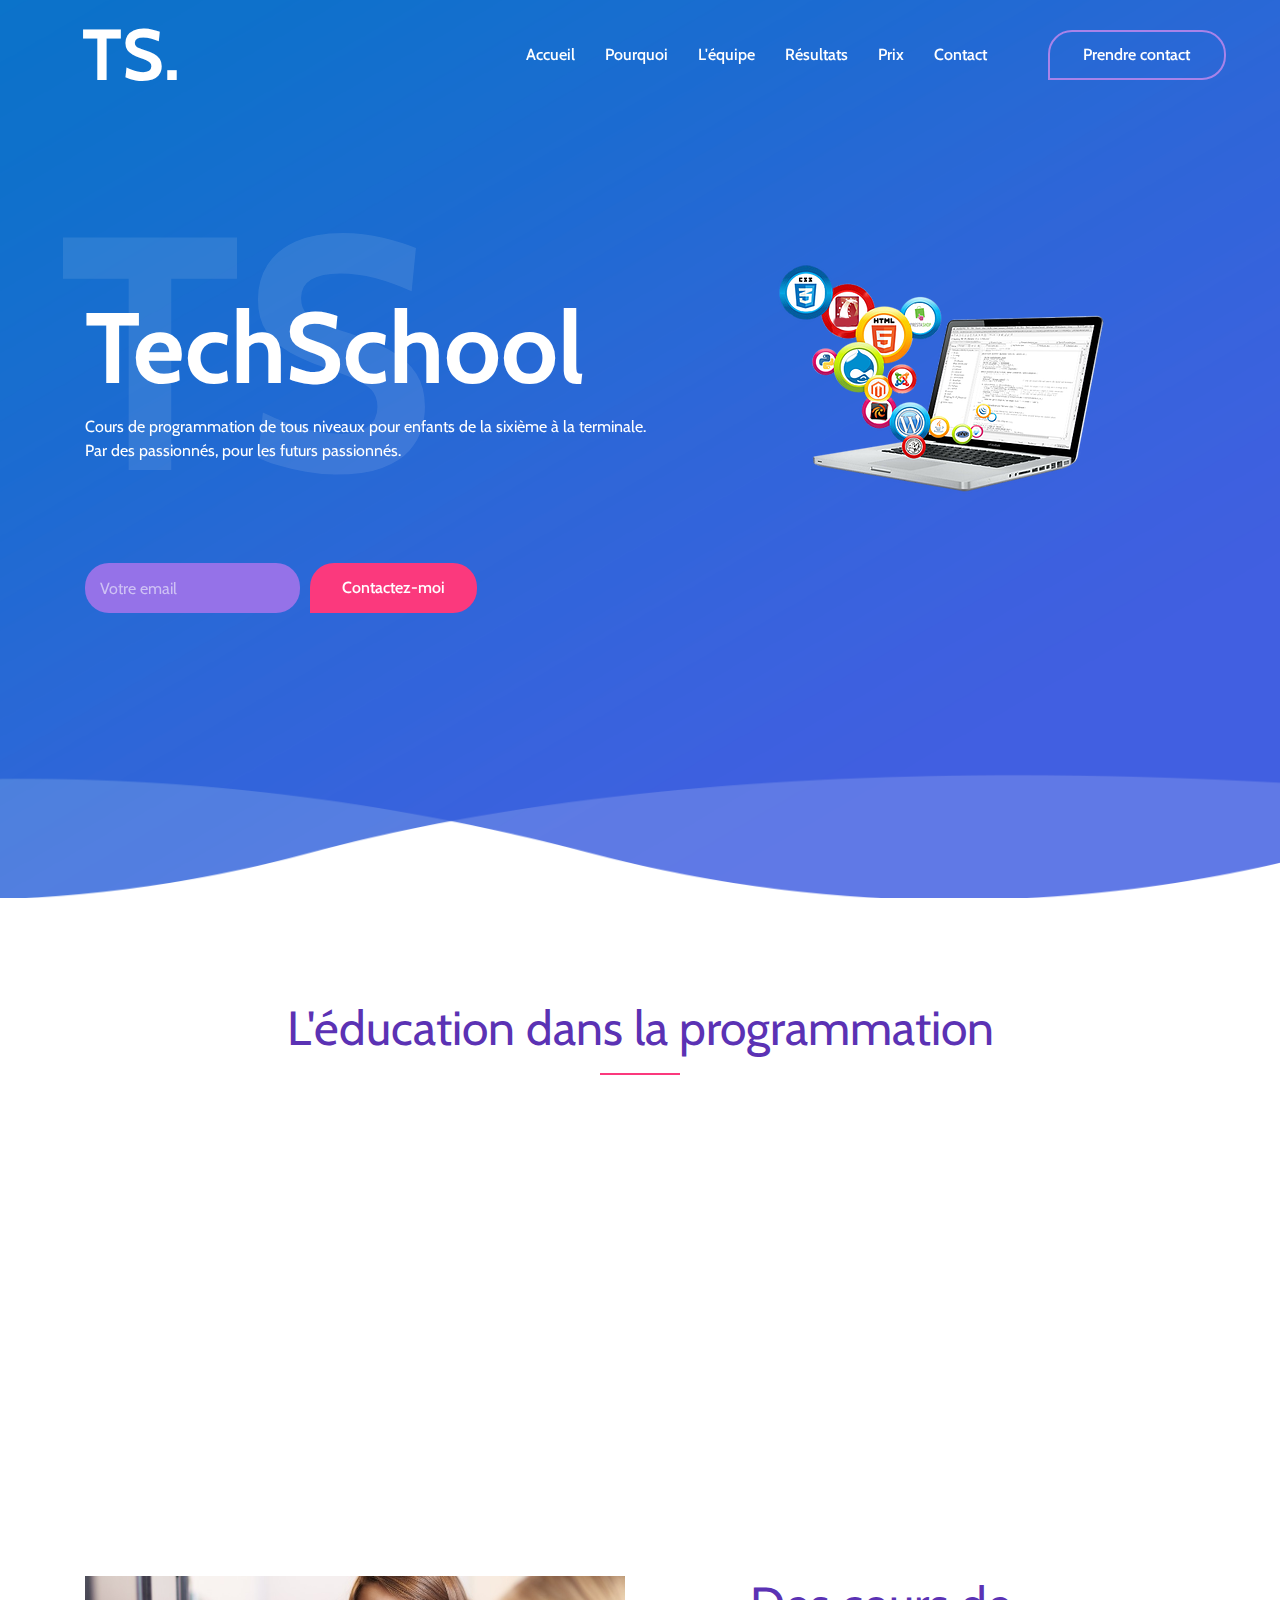
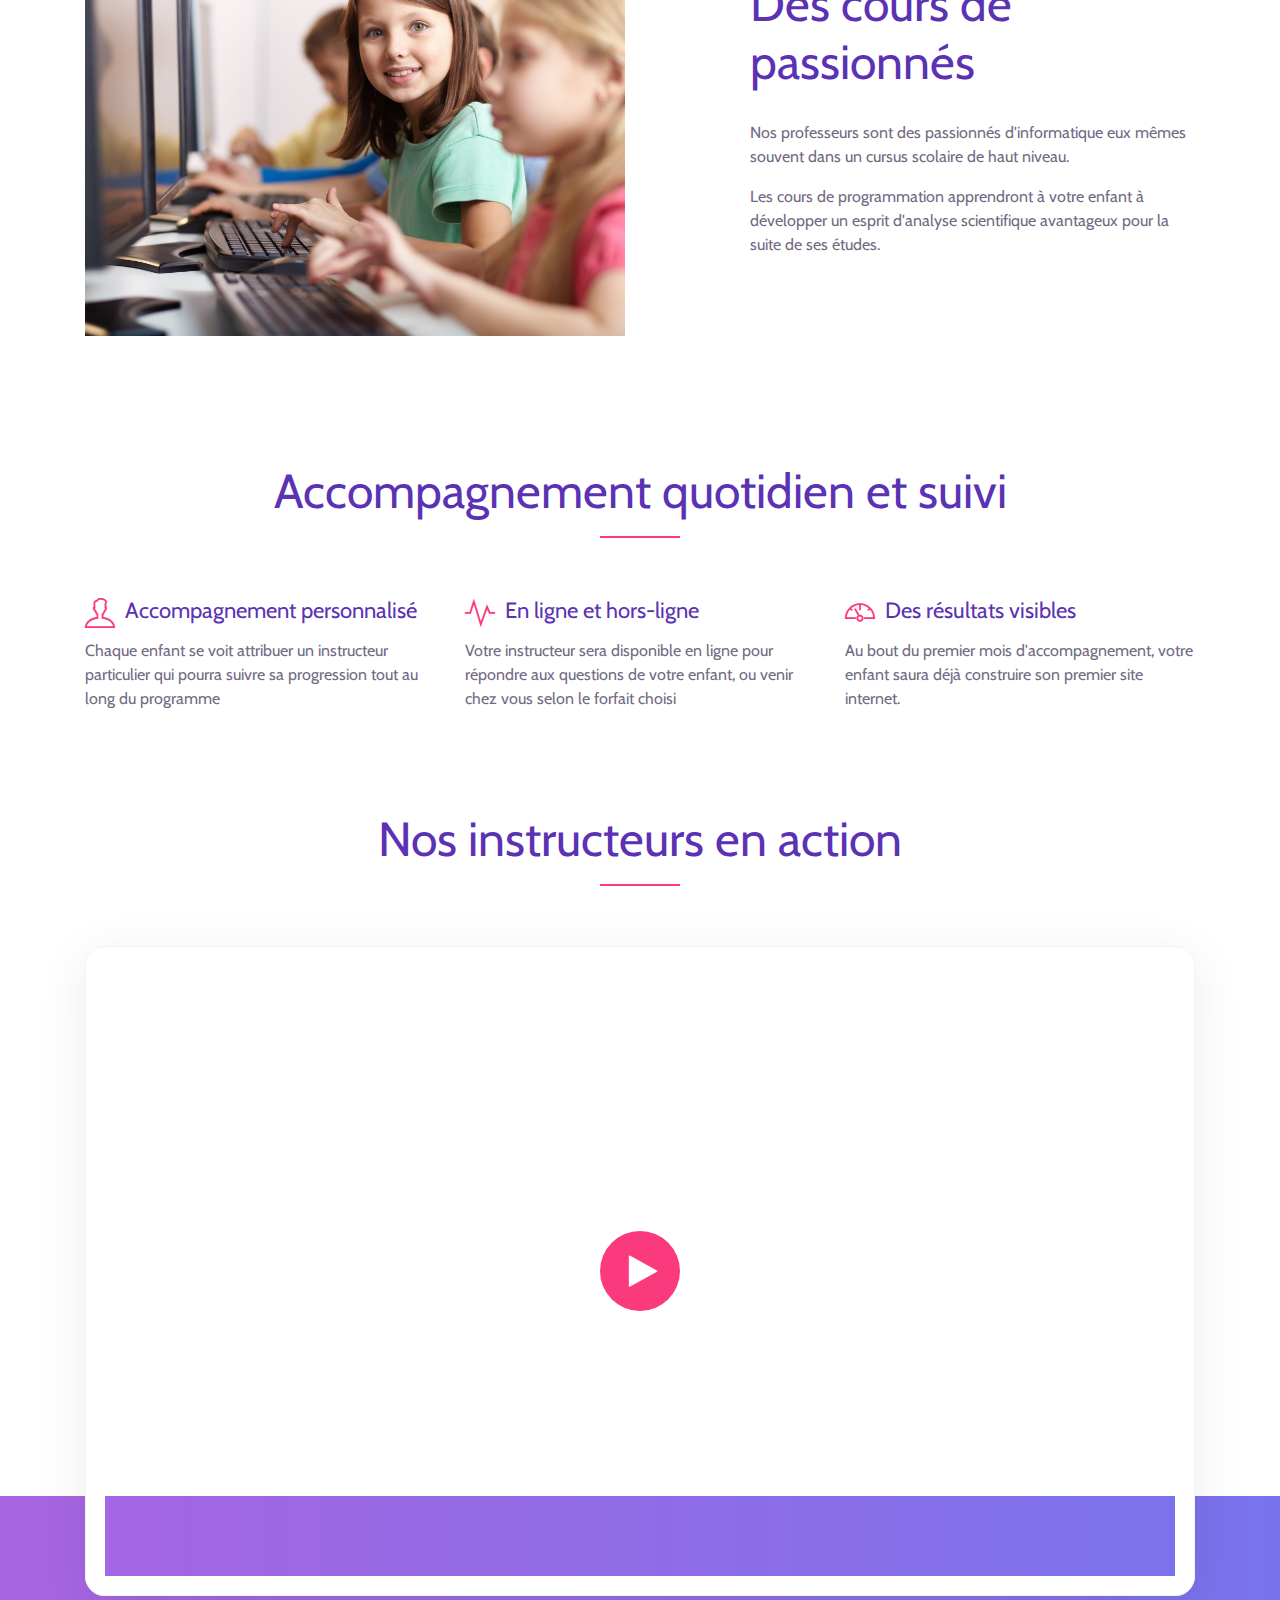
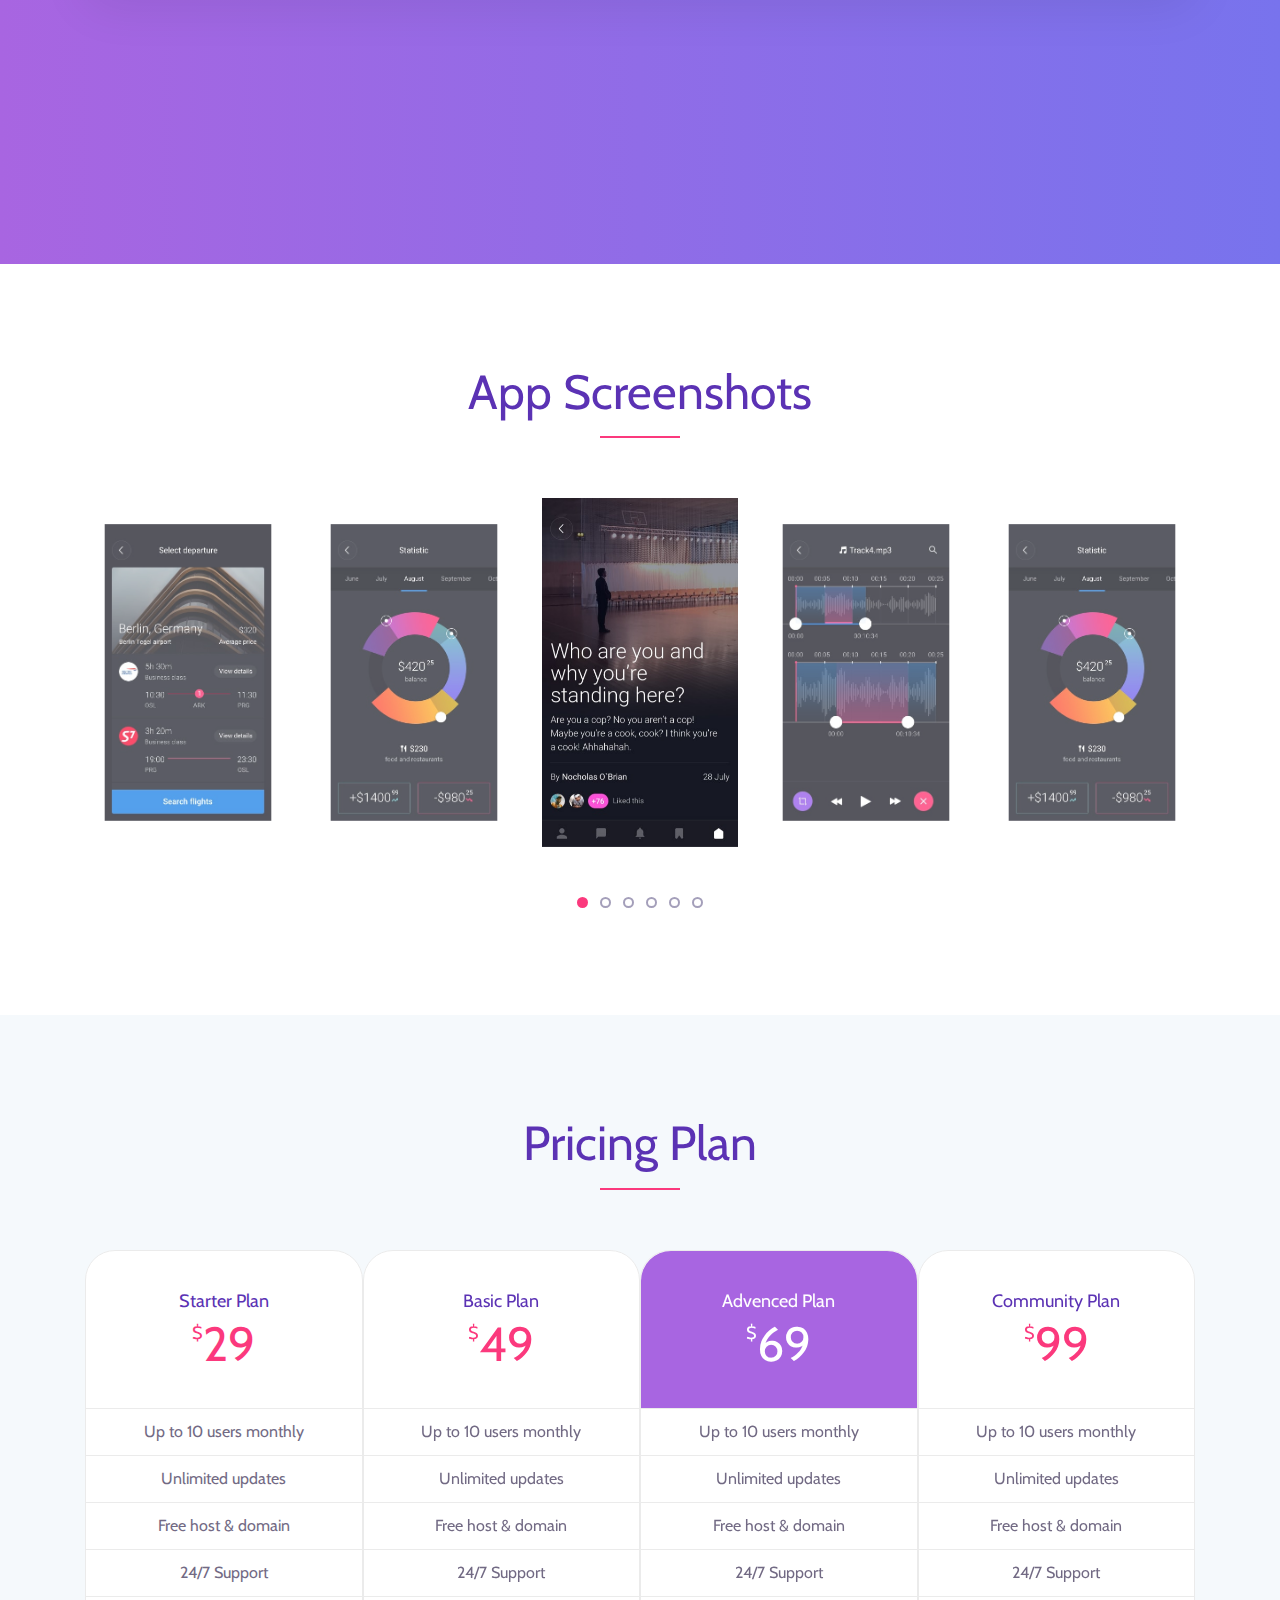
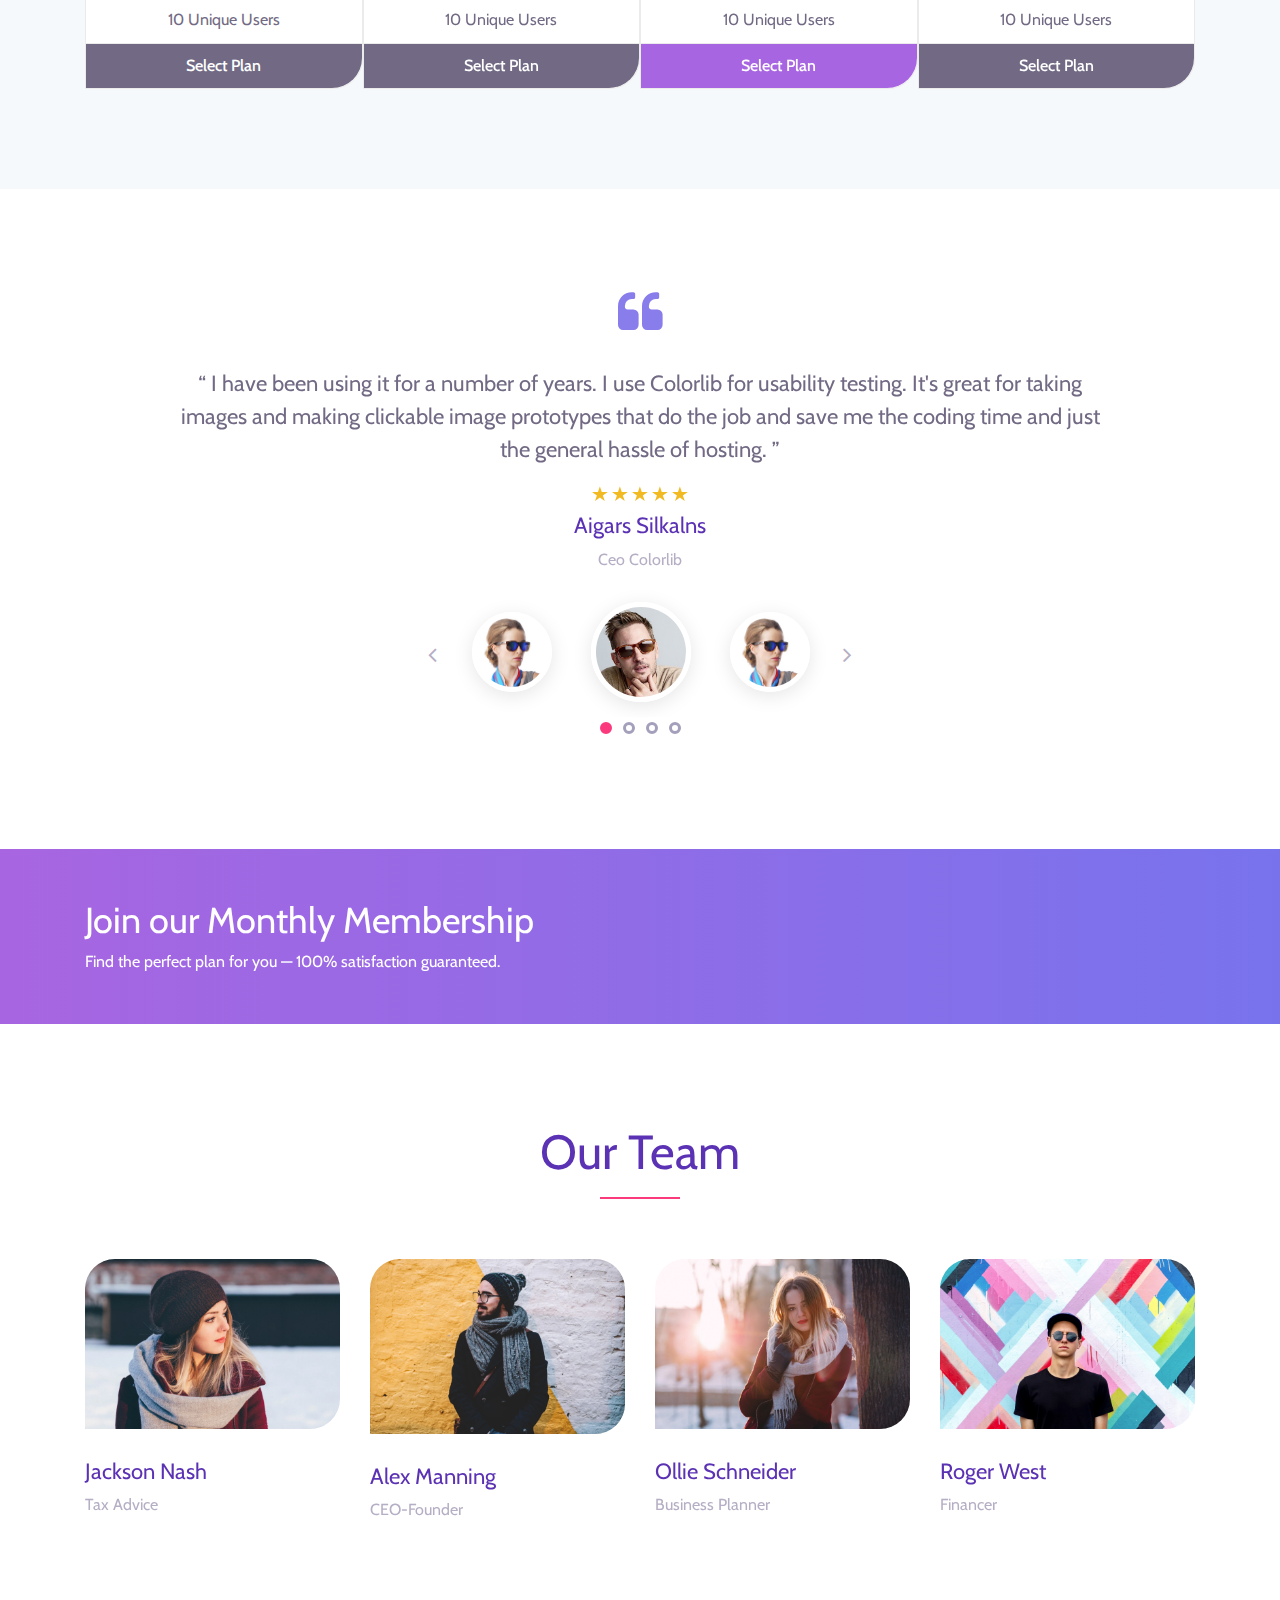
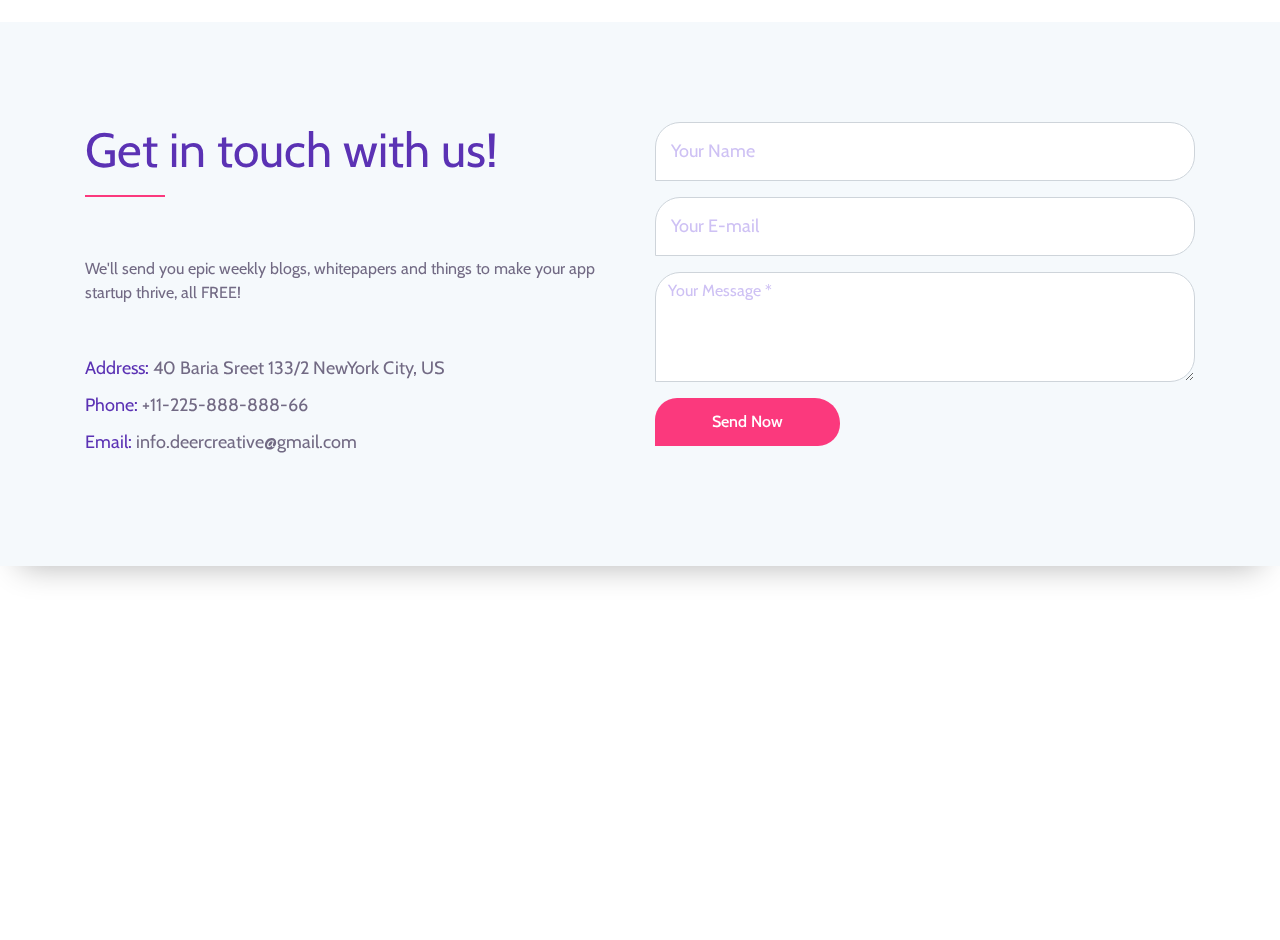
==== commit 485a20b0: "bg white video" ====
--- a/index.html
+++ b/index.html
@@ -223,7 +223,7 @@
     <!-- ***** Awesome Features End ***** -->
 
     <!-- ***** Video Area Start ***** -->
-    <div class="video-section">
+    <div class="video-section bg-white">
         <div class="container">
             <div class="row">
                 <div class="col-12">
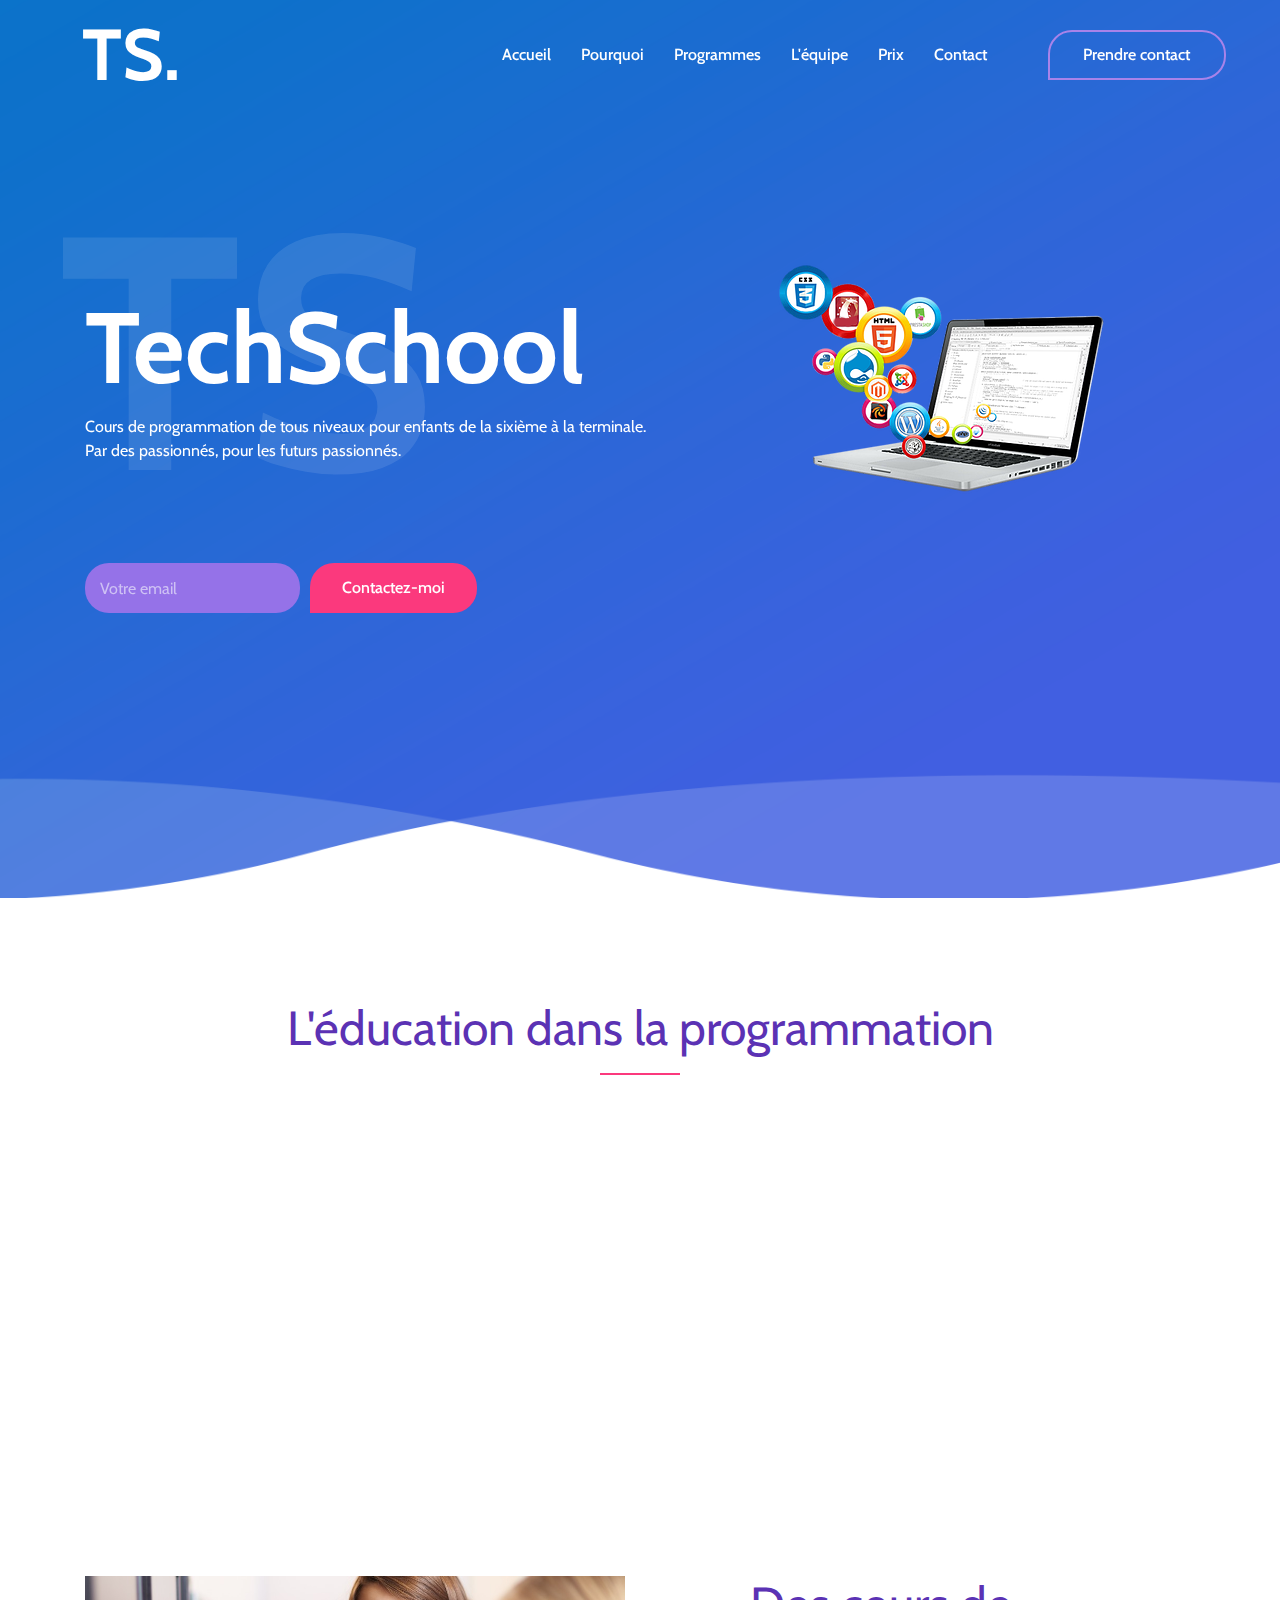
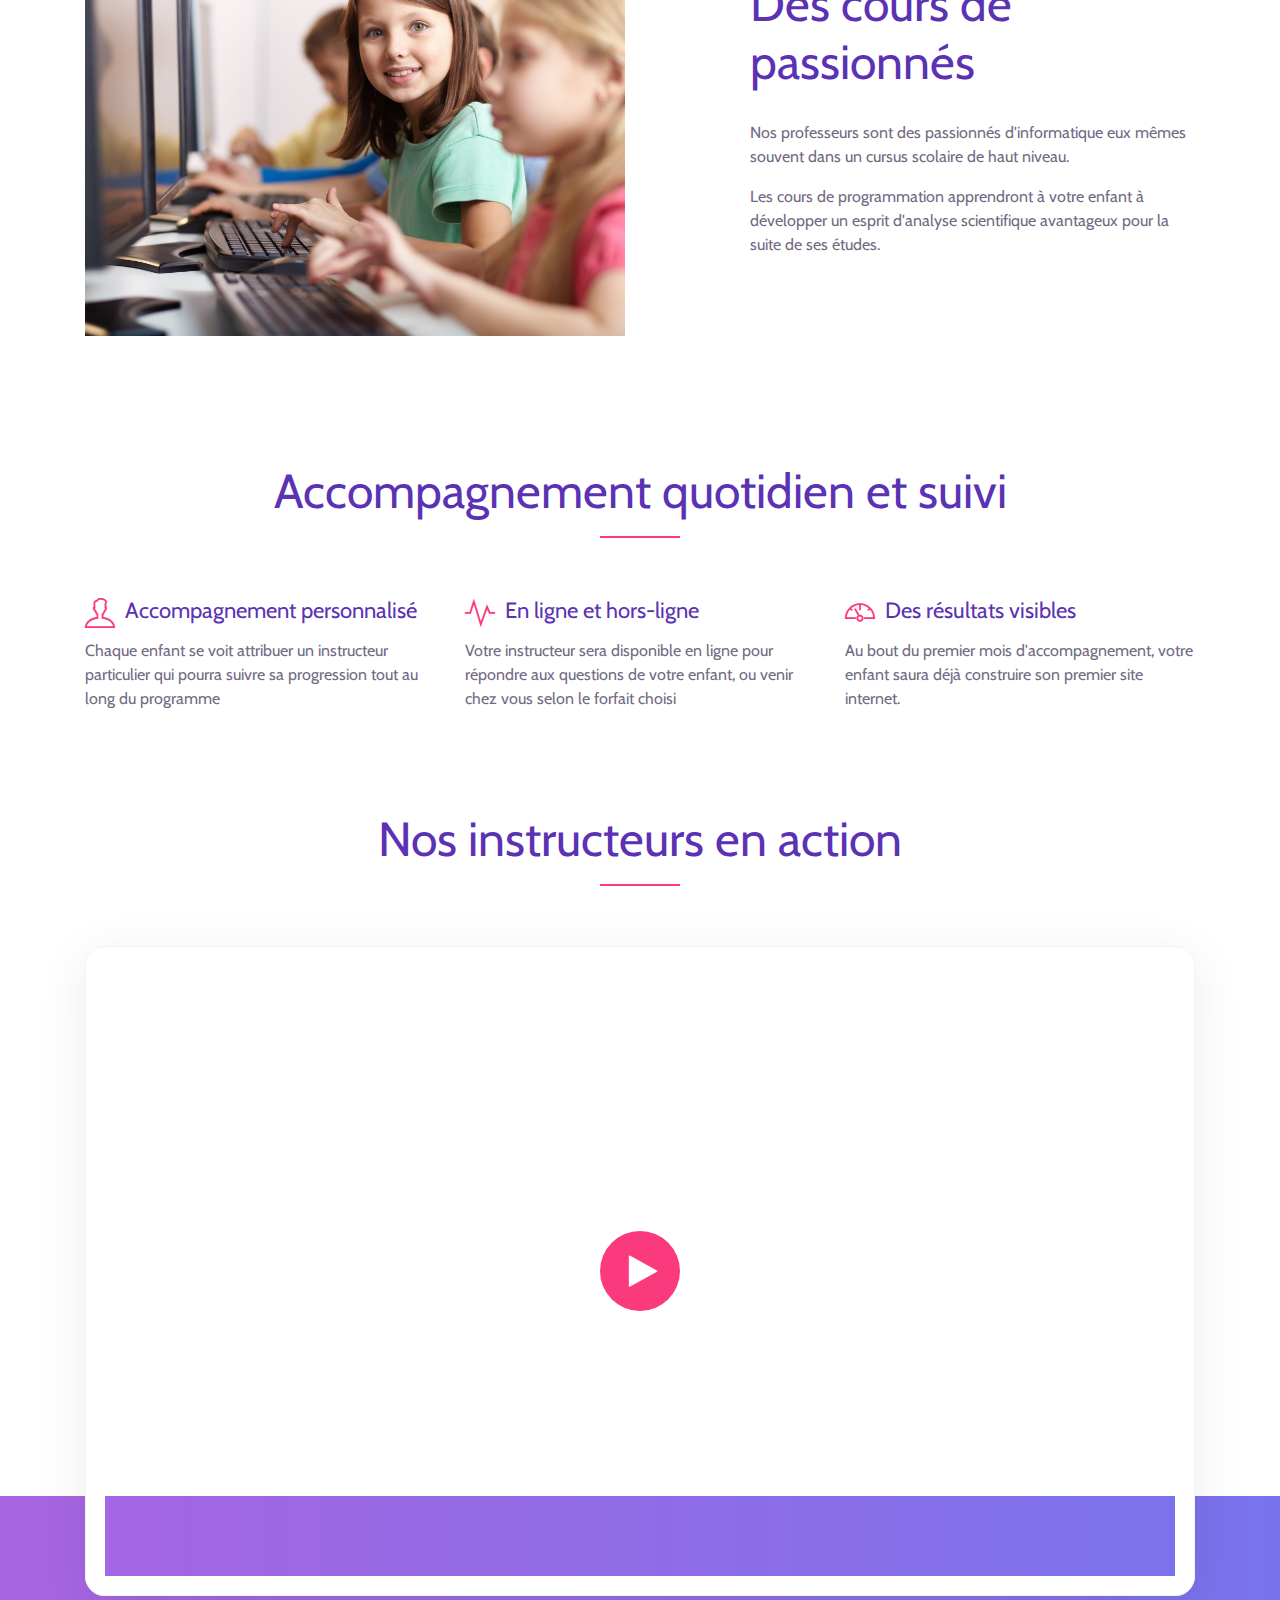
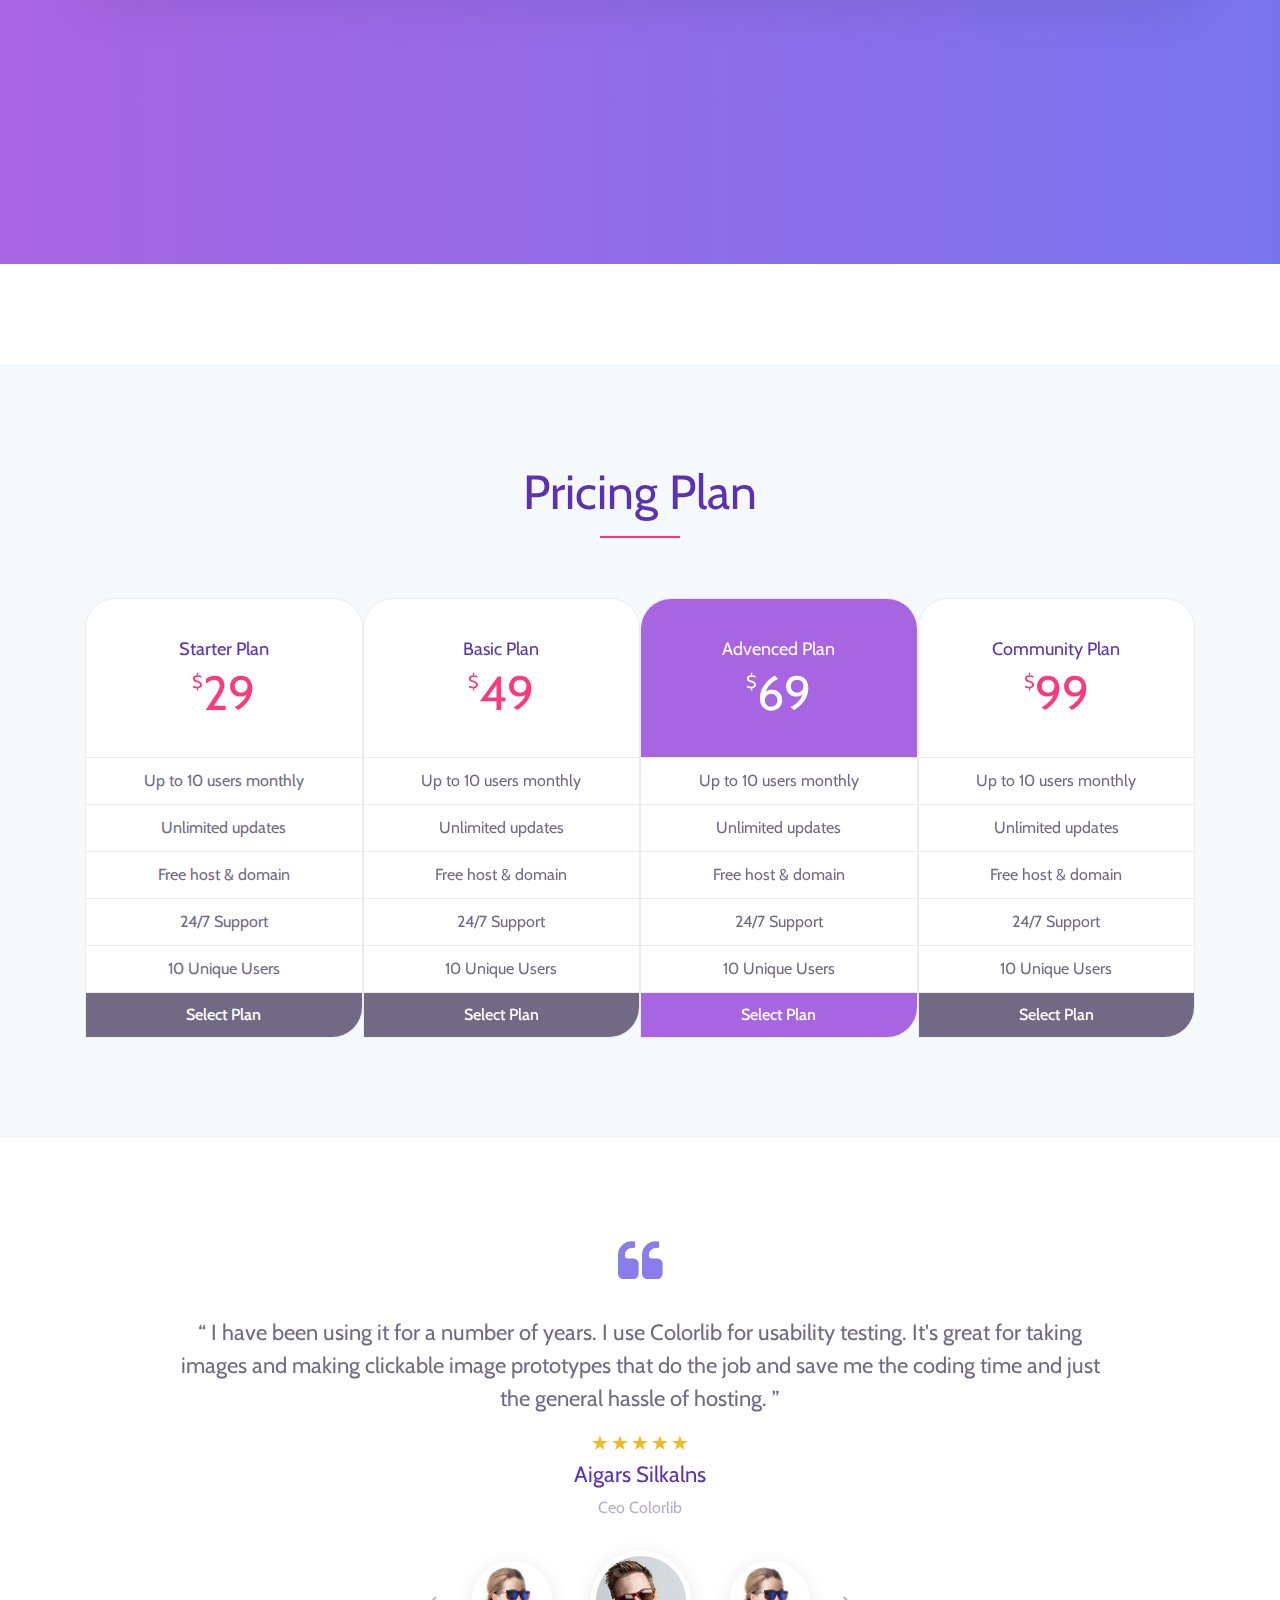
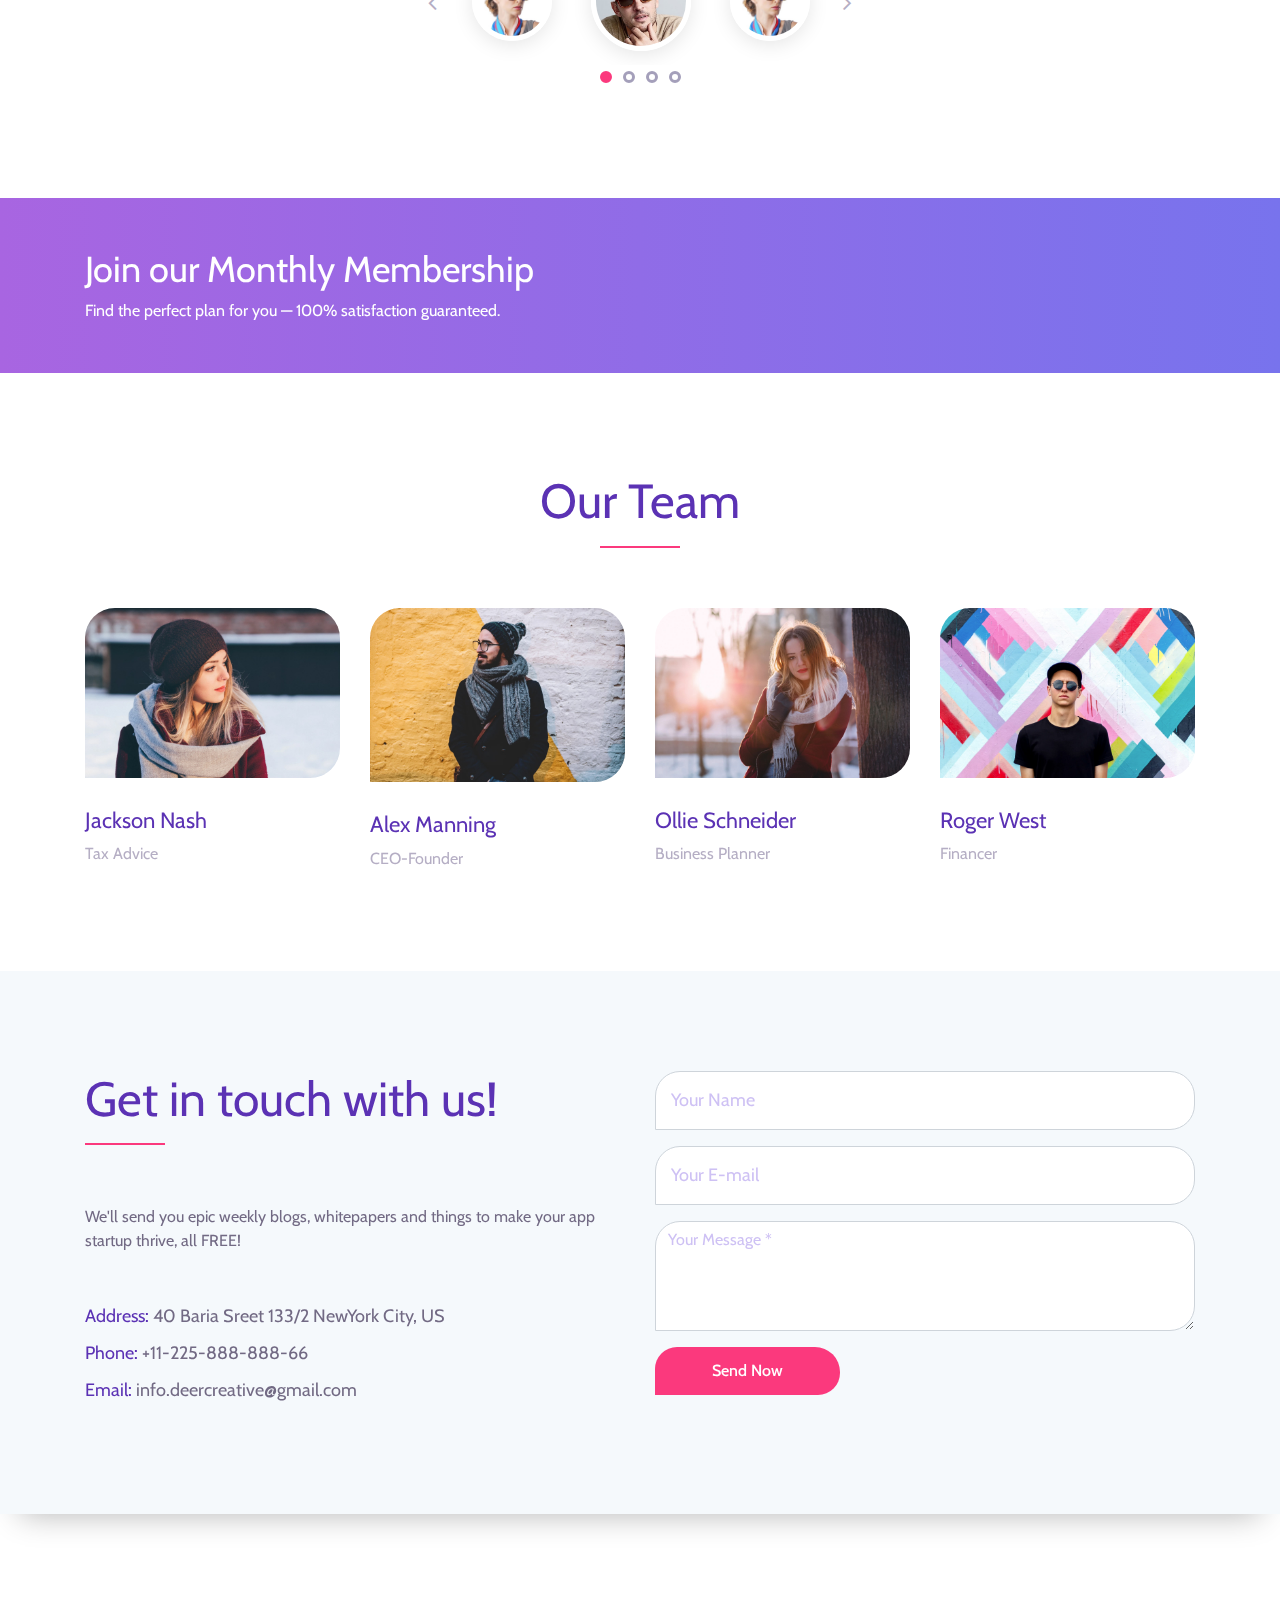
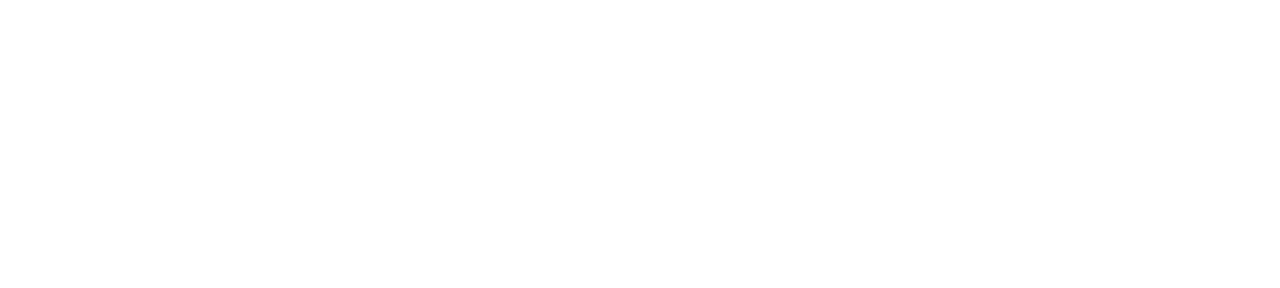
==== commit 4218d5d1: "Small fixes header" ====
--- a/index.html
+++ b/index.html
@@ -43,11 +43,11 @@
                             <div class="collapse navbar-collapse" id="ca-navbar">
                                 <ul class="navbar-nav ml-auto" id="nav">
                                     <li class="nav-item active"><a class="nav-link" href="#home">Accueil</a></li>
-                                    <li class="nav-item"><a class="nav-link" href="#about">Pourquoi</a></li>
-                                    <li class="nav-item"><a class="nav-link" href="#features">L'équipe</a></li>
-                                    <li class="nav-item"><a class="nav-link" href="#screenshot">Résultats</a></li>
+                                    <li class="nav-item"><a class="nav-link" href="#pourquoi">Pourquoi</a></li>
+                                    <li class="nav-item"><a class="nav-link" href="#pourquoi">Programmes</a></li>
+                                    <li class="nav-item"><a class="nav-link" href="#equipe">L'équipe</a></li>
                                     <li class="nav-item"><a class="nav-link" href="#pricing">Prix</a></li>
-                                    <li class="nav-item"><a class="nav-link" href="#testimonials">Contact</a></li>
+                                    <li class="nav-item"><a class="nav-link" href="#contact">Contact</a></li>
                                 </ul>
                                 <div class="sing-up-button d-lg-none">
                                     <a href="#">Prendre contact</a>
@@ -97,7 +97,7 @@
     <!-- ***** Wellcome Area End ***** -->
 
     <!-- ***** Special Area Start ***** -->
-    <section class="special-area bg-white section_padding_100" id="about">
+    <section class="special-area bg-white section_padding_100" id="pourquoi">
         <div class="container">
             <div class="row">
                 <div class="col-12">
@@ -180,7 +180,7 @@
     <!-- ***** Special Area End ***** -->
 
     <!-- ***** Awesome Features Start ***** -->
-    <section class="awesome-feature-area bg-white section_padding_0_50 clearfix" id="features">
+    <section class="awesome-feature-area bg-white section_padding_0_50 clearfix" id="equipe">
         <div class="container">
             <div class="row">
                 <div class="col-12">
@@ -252,11 +252,11 @@
                 <div class="col-12 col-md-3 col-lg-3">
                     <div class="single-cool-fact d-flex justify-content-center wow fadeInUp" data-wow-delay="0.2s">
                         <div class="counter-area">
-                            <h3><span class="counter">90</span></h3>
+                            <h3><span class="counter">3</span></h3>
                         </div>
                         <div class="cool-facts-content">
-                            <i class="ion-arrow-down-a"></i>
-                            <p>APP <br> DOWNLOADS</p>
+                            <i class="ion-bug"></i>
+                            <p>SÉANCES <br/>D'ESSAI</p>
                         </div>
                     </div>
                 </div>
@@ -264,11 +264,11 @@
                 <div class="col-12 col-md-3 col-lg-3">
                     <div class="single-cool-fact d-flex justify-content-center wow fadeInUp" data-wow-delay="0.4s">
                         <div class="counter-area">
-                            <h3><span class="counter">120</span></h3>
+                            <h3><span class="counter">15</span></h3>
                         </div>
                         <div class="cool-facts-content">
-                            <i class="ion-happy-outline"></i>
-                            <p>Happy <br> Clients</p>
+                            <i class="ion-person"></i>
+                            <p>INSTRUCTEURS PASSIONNÉS</p>
                         </div>
                     </div>
                 </div>
@@ -276,11 +276,11 @@
                 <div class="col-12 col-md-3 col-lg-3">
                     <div class="single-cool-fact d-flex justify-content-center wow fadeInUp" data-wow-delay="0.6s">
                         <div class="counter-area">
-                            <h3><span class="counter">40</span></h3>
+                            <h3><span class="counter">120</span></h3>
                         </div>
                         <div class="cool-facts-content">
-                            <i class="ion-person"></i>
-                            <p>ACTIVE <br>ACCOUNTS</p>
+                            <i class="ion-happy-outline"></i>
+                            <p>HEUREUX PARENTS</p>
                         </div>
                     </div>
                 </div>
@@ -288,11 +288,11 @@
                 <div class="col-12 col-md-3 col-lg-3">
                     <div class="single-cool-fact d-flex justify-content-center wow fadeInUp" data-wow-delay="0.8s">
                         <div class="counter-area">
-                            <h3><span class="counter">10</span></h3>
+                            <h3><span class="counter">50</span></h3>
                         </div>
                         <div class="cool-facts-content">
                             <i class="ion-ios-star-outline"></i>
-                            <p>TOTAL <br>APP RATES</p>
+                            <p>% DE REDUCTION D'IMPOTS</p>
                         </div>
                     </div>
                 </div>
@@ -300,49 +300,6 @@
         </div>
     </section>
     <!-- ***** Cool Facts Area End ***** -->
-
-    <!-- ***** App Screenshots Area Start ***** -->
-    <section class="app-screenshots-area bg-white section_padding_0_100 clearfix" id="screenshot">
-        <div class="container">
-            <div class="row">
-                <div class="col-12 text-center">
-                    <!-- Heading Text  -->
-                    <div class="section-heading">
-                        <h2>App Screenshots</h2>
-                        <div class="line-shape"></div>
-                    </div>
-                </div>
-            </div>
-        </div>
-        <div class="container-fluid">
-            <div class="row">
-                <div class="col-12">
-                    <!-- App Screenshots Slides  -->
-                    <div class="app_screenshots_slides owl-carousel">
-                        <div class="single-shot">
-                            <img src="img/scr-img/app-1.jpg" alt="">
-                        </div>
-                        <div class="single-shot">
-                            <img src="img/scr-img/app-2.jpg" alt="">
-                        </div>
-                        <div class="single-shot">
-                            <img src="img/scr-img/app-3.jpg" alt="">
-                        </div>
-                        <div class="single-shot">
-                            <img src="img/scr-img/app-4.jpg" alt="">
-                        </div>
-                        <div class="single-shot">
-                            <img src="img/scr-img/app-5.jpg" alt="">
-                        </div>
-                        <div class="single-shot">
-                            <img src="img/scr-img/app-3.jpg" alt="">
-                        </div>
-                    </div>
-                </div>
-            </div>
-        </div>
-    </section>
-    <!-- ***** App Screenshots Area End *****====== -->
 
     <!-- ***** Pricing Plane Area Start *****==== -->
     <section class="pricing-plane-area section_padding_100_70 clearfix" id="pricing">
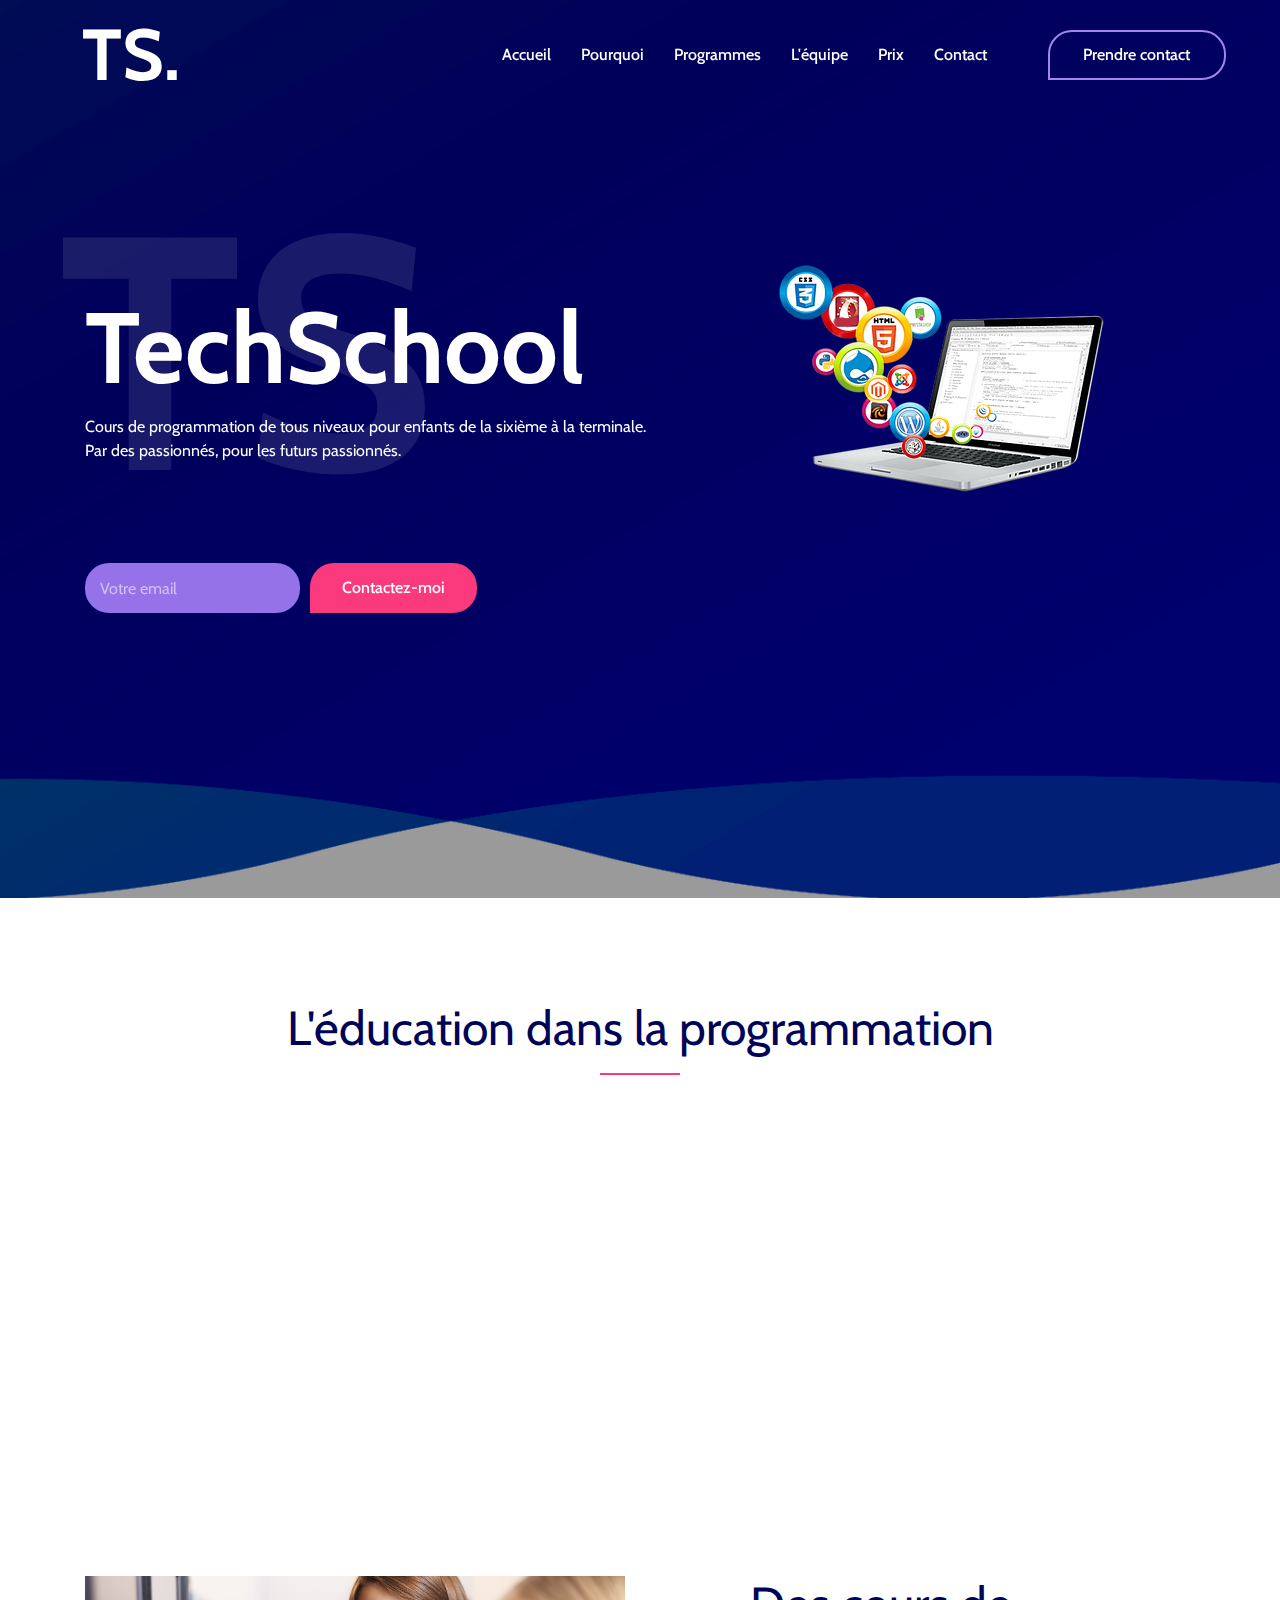
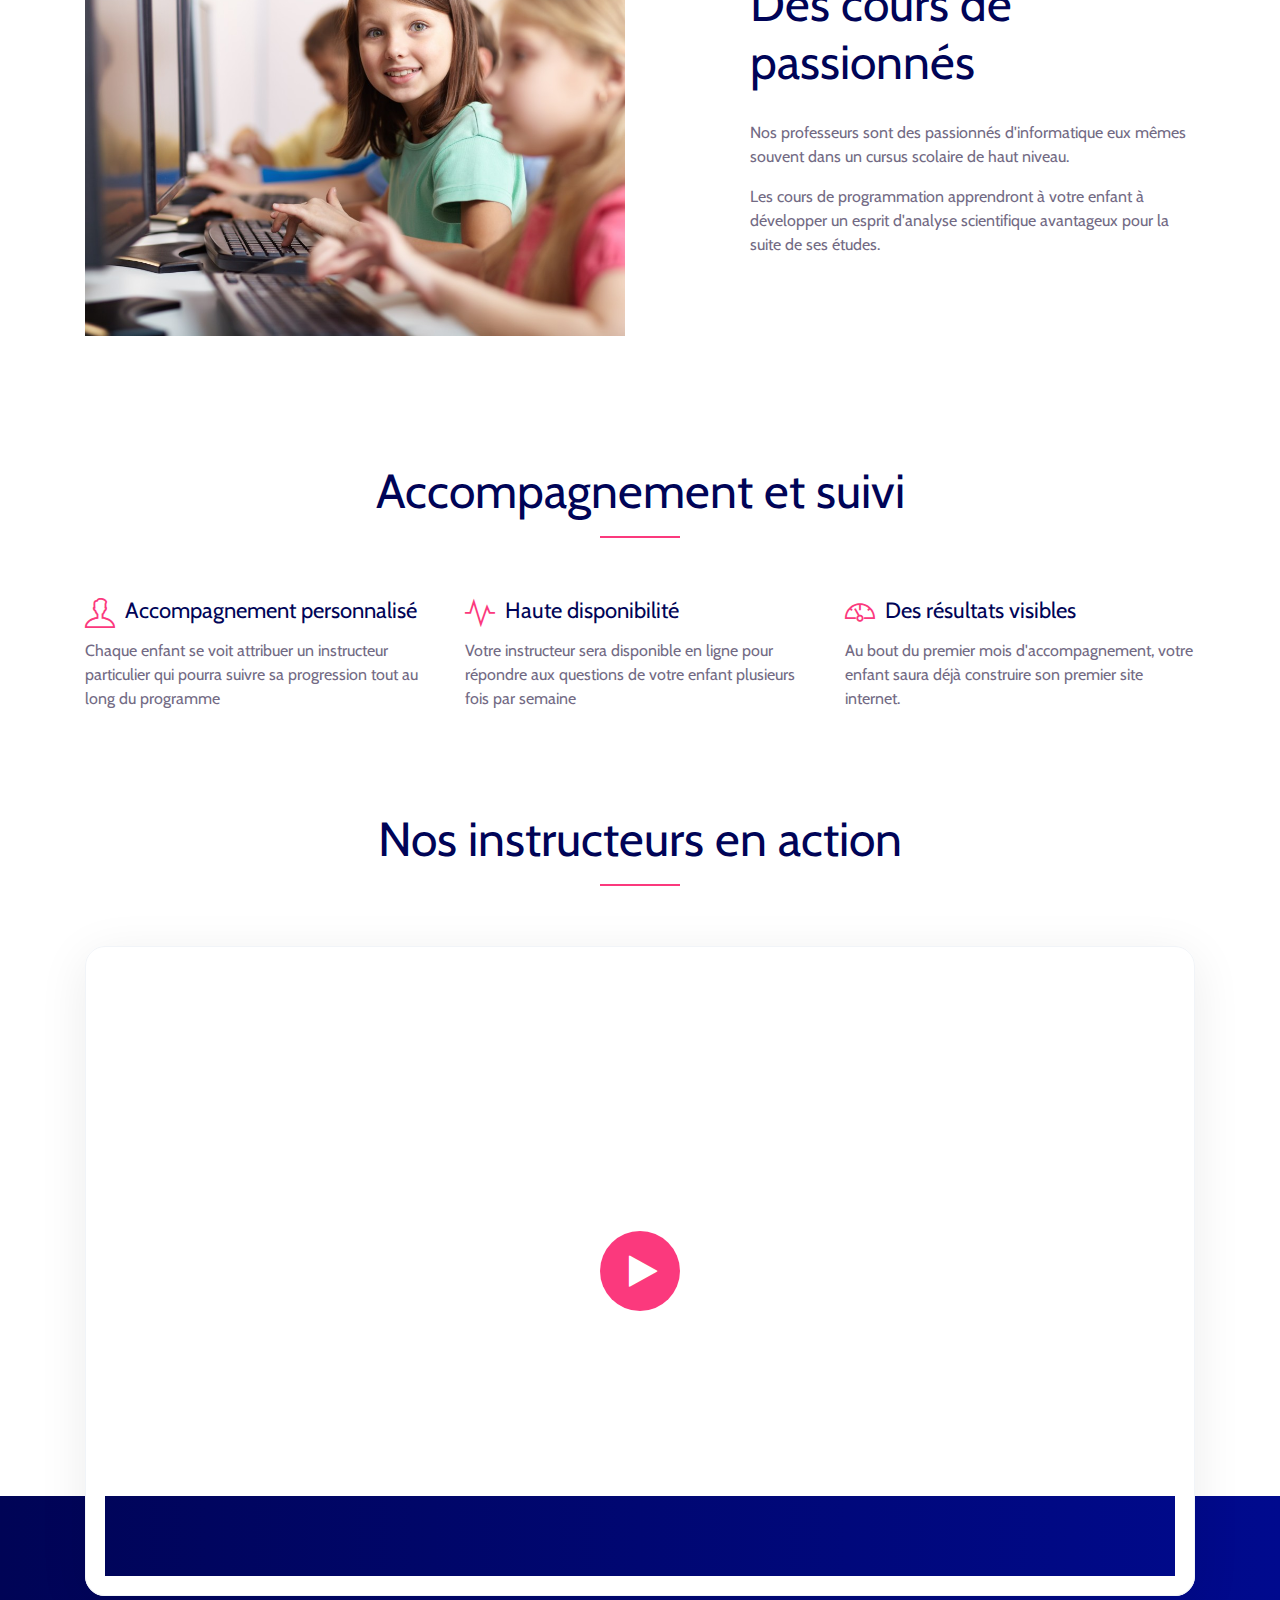
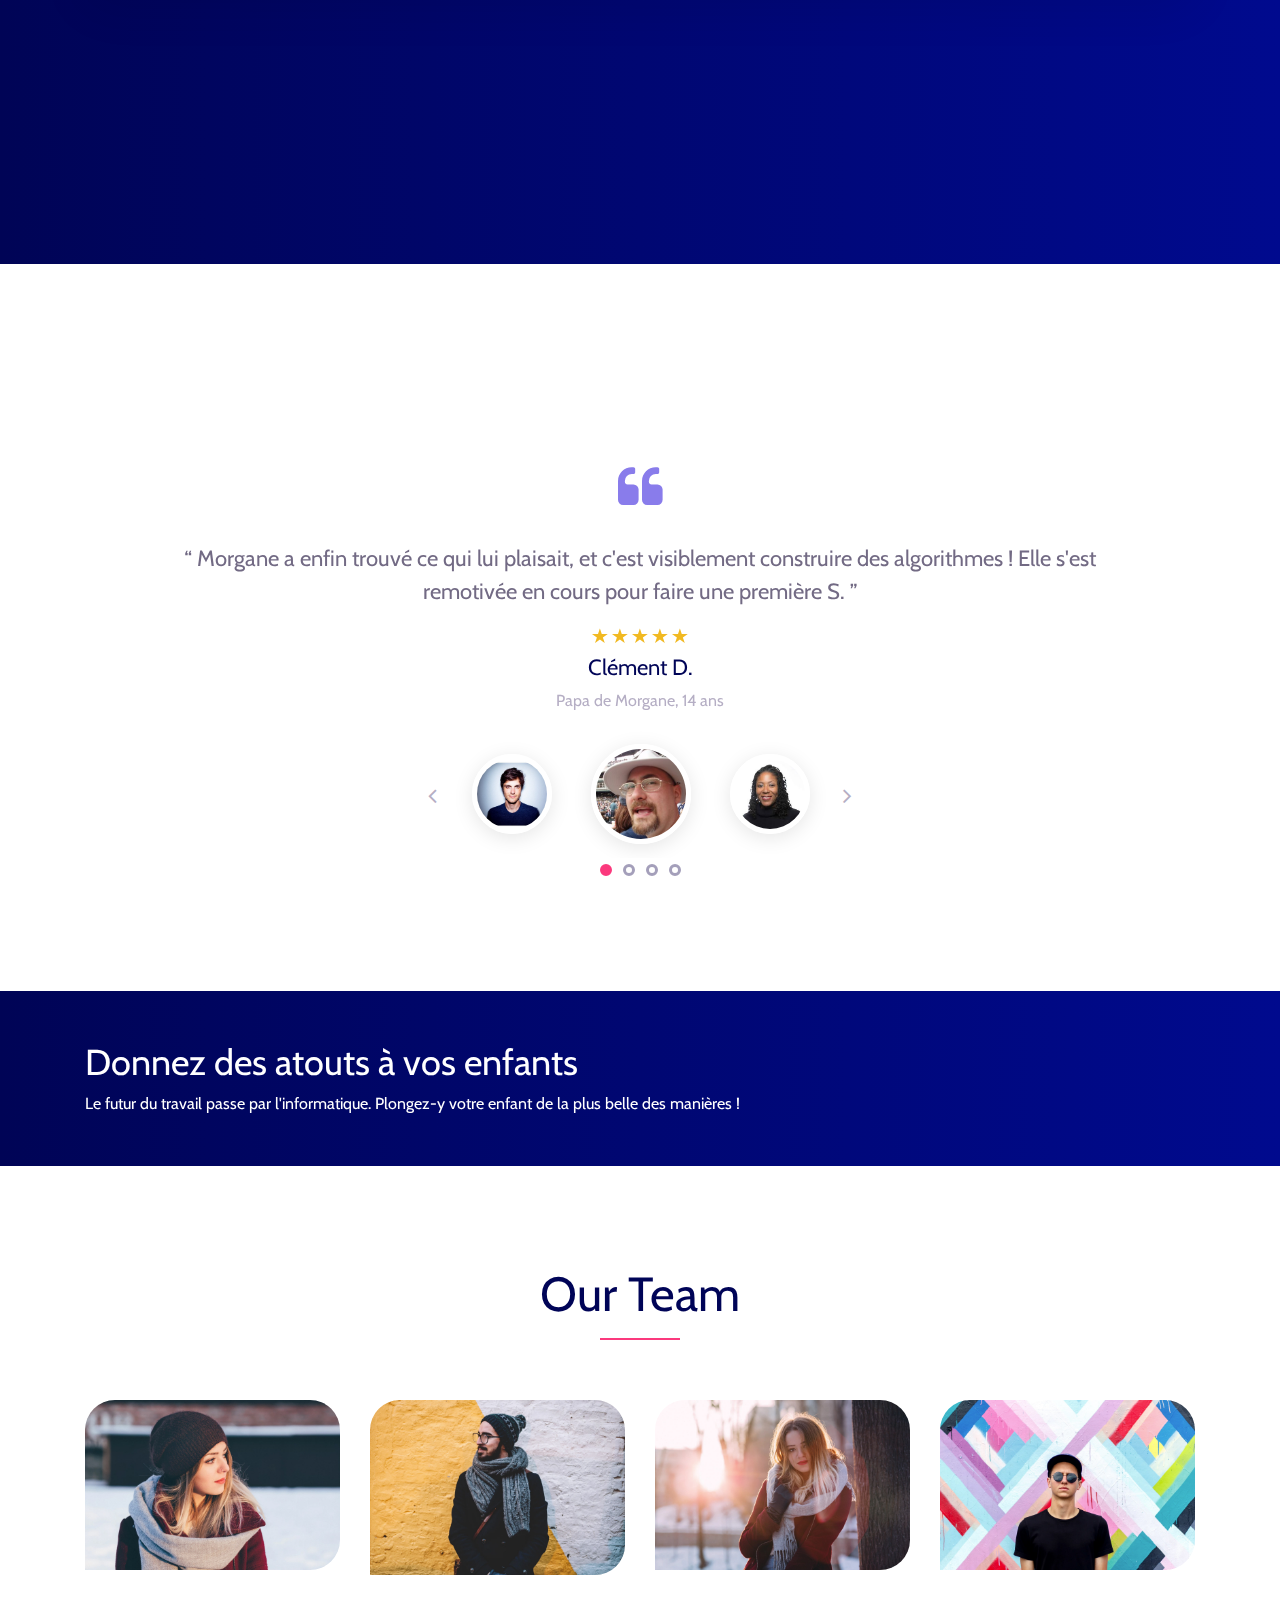
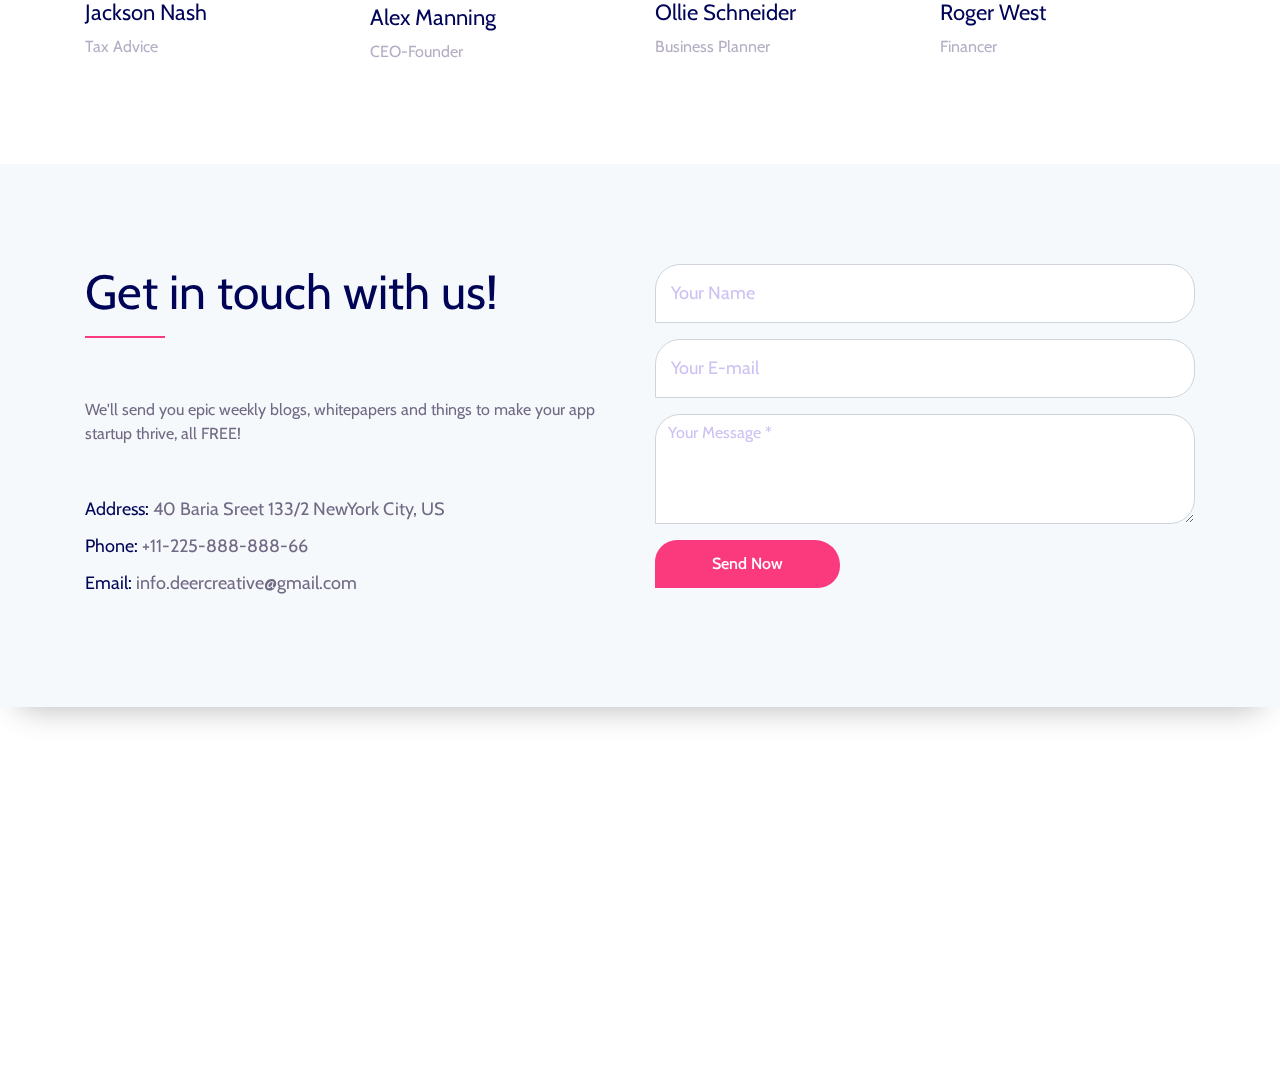
==== commit 7de543f2: "Homepage finito" ====
--- a/index.html
+++ b/index.html
@@ -186,7 +186,7 @@
                 <div class="col-12">
                     <!-- Heading Text -->
                     <div class="section-heading text-center">
-                        <h2>Accompagnement quotidien et suivi</h2>
+                        <h2>Accompagnement et suivi</h2>
                         <div class="line-shape"></div>
                     </div>
                 </div>
@@ -205,8 +205,8 @@
                 <div class="col-12 col-sm-6 col-lg-4">
                     <div class="single-feature">
                         <i class="ti-pulse" aria-hidden="true"></i>
-                        <h5>En ligne et hors-ligne</h5>
-                        <p>Votre instructeur sera disponible en ligne pour répondre aux questions de votre enfant, ou venir chez vous selon le forfait choisi</p>
+                        <h5>Haute disponibilité</h5>
+                        <p>Votre instructeur sera disponible en ligne pour répondre aux questions de votre enfant plusieurs fois par semaine</p>
                     </div>
                 </div>
                 <div class="col-12 col-sm-6 col-lg-4">
@@ -300,121 +300,6 @@
         </div>
     </section>
     <!-- ***** Cool Facts Area End ***** -->
-
-    <!-- ***** Pricing Plane Area Start *****==== -->
-    <section class="pricing-plane-area section_padding_100_70 clearfix" id="pricing">
-        <div class="container">
-            <div class="row">
-                <div class="col-12">
-                    <!-- Heading Text  -->
-                    <div class="section-heading text-center">
-                        <h2>Pricing Plan</h2>
-                        <div class="line-shape"></div>
-                    </div>
-                </div>
-            </div>
-
-            <div class="row no-gutters">
-                <div class="col-12 col-md-6 col-lg-3">
-                    <!-- Package Price  -->
-                    <div class="single-price-plan text-center">
-                        <!-- Package Text  -->
-                        <div class="package-plan">
-                            <h5>Starter Plan</h5>
-                            <div class="ca-price d-flex justify-content-center">
-                                <span>$</span>
-                                <h4>29</h4>
-                            </div>
-                        </div>
-                        <div class="package-description">
-                            <p>Up to 10 users monthly</p>
-                            <p>Unlimited updates</p>
-                            <p>Free host &amp; domain</p>
-                            <p>24/7 Support</p>
-                            <p>10 Unique Users</p>
-                        </div>
-                        <!-- Plan Button  -->
-                        <div class="plan-button">
-                            <a href="#">Select Plan</a>
-                        </div>
-                    </div>
-                </div>
-                <div class="col-12 col-md-6 col-lg-3">
-                    <!-- Package Price  -->
-                    <div class="single-price-plan text-center">
-                        <!-- Package Text  -->
-                        <div class="package-plan">
-                            <h5>Basic Plan</h5>
-                            <div class="ca-price d-flex justify-content-center">
-                                <span>$</span>
-                                <h4>49</h4>
-                            </div>
-                        </div>
-                        <div class="package-description">
-                            <p>Up to 10 users monthly</p>
-                            <p>Unlimited updates</p>
-                            <p>Free host &amp; domain</p>
-                            <p>24/7 Support</p>
-                            <p>10 Unique Users</p>
-                        </div>
-                        <!-- Plan Button  -->
-                        <div class="plan-button">
-                            <a href="#">Select Plan</a>
-                        </div>
-                    </div>
-                </div>
-                <div class="col-12 col-md-6 col-lg-3">
-                    <!-- Package Price  -->
-                    <div class="single-price-plan active text-center">
-                        <!-- Package Text  -->
-                        <div class="package-plan">
-                            <h5>Advenced Plan</h5>
-                            <div class="ca-price d-flex justify-content-center">
-                                <span>$</span>
-                                <h4>69</h4>
-                            </div>
-                        </div>
-                        <div class="package-description">
-                            <p>Up to 10 users monthly</p>
-                            <p>Unlimited updates</p>
-                            <p>Free host &amp; domain</p>
-                            <p>24/7 Support</p>
-                            <p>10 Unique Users</p>
-                        </div>
-                        <!-- Plan Button  -->
-                        <div class="plan-button">
-                            <a href="#">Select Plan</a>
-                        </div>
-                    </div>
-                </div>
-                <div class="col-12 col-md-6 col-lg-3">
-                    <!-- Package Price  -->
-                    <div class="single-price-plan text-center">
-                        <!-- Package Text  -->
-                        <div class="package-plan">
-                            <h5>Community Plan</h5>
-                            <div class="ca-price d-flex justify-content-center">
-                                <span>$</span>
-                                <h4>99</h4>
-                            </div>
-                        </div>
-                        <div class="package-description">
-                            <p>Up to 10 users monthly</p>
-                            <p>Unlimited updates</p>
-                            <p>Free host &amp; domain</p>
-                            <p>24/7 Support</p>
-                            <p>10 Unique Users</p>
-                        </div>
-                        <!-- Plan Button  -->
-                        <div class="plan-button">
-                            <a href="#">Select Plan</a>
-                        </div>
-                    </div>
-                </div>
-            </div>
-        </div>
-    </section>
-    <!-- ***** Pricing Plane Area End ***** -->
 
     <!-- ***** Client Feedback Area Start ***** -->
     <section class="clients-feedback-area bg-white section_padding_100 clearfix" id="testimonials">
@@ -428,7 +313,7 @@
                                 <i class="fa fa-quote-left" aria-hidden="true"></i>
                             </div>
                             <div class="client-description text-center">
-                                <p>“ I have been using it for a number of years. I use Colorlib for usability testing. It's great for taking images and making clickable image prototypes that do the job and save me the coding time and just the general hassle of hosting. ”</p>
+                                <p>“ Morgane a enfin trouvé ce qui lui plaisait, et c'est visiblement construire des algorithmes ! Elle s'est remotivée en cours pour faire une première S. ”</p>
                             </div>
                             <div class="star-icon text-center">
                                 <i class="ion-ios-star"></i>
@@ -438,8 +323,8 @@
                                 <i class="ion-ios-star"></i>
                             </div>
                             <div class="client-name text-center">
-                                <h5>Aigars Silkalns</h5>
-                                <p>Ceo Colorlib</p>
+                                <h5>Clément D.</h5>
+                                <p>Papa de Morgane, 14 ans</p>
                             </div>
                         </div>
                         <!-- Client Feedback Text  -->
@@ -448,7 +333,7 @@
                                 <i class="fa fa-quote-left" aria-hidden="true"></i>
                             </div>
                             <div class="client-description text-center">
-                                <p>“ I use Colorlib for usability testing. It's great for taking images and making clickable image prototypes that do the job and save me the coding time and just the general hassle of hosting. ”</p>
+                                <p>“ En trois séances, Thibaud est revenu avec un site web qu'il avait mis en ligne. Pas grand chose, quelques images qui bougeaient, mais vous auriez du voir son sourire ! ”</p>
                             </div>
                             <div class="star-icon text-center">
                                 <i class="ion-ios-star"></i>
@@ -458,8 +343,8 @@
                                 <i class="ion-ios-star"></i>
                             </div>
                             <div class="client-name text-center">
-                                <h5>Jennifer</h5>
-                                <p>Developer</p>
+                                <h5>Laura S.</h5>
+                                <p>Maman de Thibaud, 8 ans</p>
                             </div>
                         </div>
                         <!-- Client Feedback Text  -->
@@ -468,7 +353,7 @@
                                 <i class="fa fa-quote-left" aria-hidden="true"></i>
                             </div>
                             <div class="client-description text-center">
-                                <p>“ I have been using it for a number of years. I use Colorlib for usability testing. It's great for taking images and making clickable image prototypes that do the job.”</p>
+                                <p>“ Maxime a toujours préféré les jeux vidéos à aller dehors. Mais maintenant quand je rentre il travaille sur l'ordinateur du salon plutôt que de jouer, c'est prometteur !”</p>
                             </div>
                             <div class="star-icon text-center">
                                 <i class="ion-ios-star"></i>
@@ -478,17 +363,18 @@
                                 <i class="ion-ios-star"></i>
                             </div>
                             <div class="client-name text-center">
-                                <h5>Helen</h5>
-                                <p>Marketer</p>
-                            </div>
-                        </div>
+                                <h5>Marc G.</h5>
+                                <p>Papa de Maxime, 11 ans</p>
+                            </div>
+                        </div>
+
                         <!-- Client Feedback Text  -->
                         <div class="client-feedback-text text-center">
                             <div class="client">
                                 <i class="fa fa-quote-left" aria-hidden="true"></i>
                             </div>
                             <div class="client-description text-center">
-                                <p>“ I have been using it for a number of years. I use Colorlib for usability testing. It's great for taking images and making clickable image prototypes that do the job and save me the coding time and just the general hassle of hosting. ”</p>
+                                <p>“ Un peu réticente au début mais elle s'est très vite prise au jeu en voyant les méthodes ludiques et surtout intéressantes qui sont utilisées !”</p>
                             </div>
                             <div class="star-icon text-center">
                                 <i class="ion-ios-star"></i>
@@ -498,10 +384,11 @@
                                 <i class="ion-ios-star"></i>
                             </div>
                             <div class="client-name text-center">
-                                <h5>Henry smith</h5>
-                                <p>Developer</p>
-                            </div>
-                        </div>
+                                <h5>Romain C.</h5>
+                                <p>Papa de Thelma, 1 an</p>
+                            </div>
+                        </div>
+                        
                     </div>
                 </div>
                 <!-- Client Thumbnail Area -->
@@ -517,7 +404,7 @@
                             <img src="img/bg-img/client-1.jpg" alt="">
                         </div>
                         <div class="client-thumbnail">
-                            <img src="img/bg-img/client-2.jpg" alt="">
+                            <img src="img/bg-img/client-4.jpg" alt="">
                         </div>
                     </div>
                 </div>
@@ -532,13 +419,13 @@
             <div class="row align-items-center">
                 <div class="col-md-8">
                     <div class="membership-description">
-                        <h2>Join our Monthly Membership</h2>
-                        <p>Find the perfect plan for you — 100% satisfaction guaranteed.</p>
+                        <h2>Donnez des atouts à vos enfants</h2>
+                        <p>Le futur du travail passe par l'informatique. Plongez-y votre enfant de la plus belle des manières !</p>
                     </div>
                 </div>
                 <div class="col-md-4">
                     <div class="get-started-button wow bounceInDown" data-wow-delay="0.5s">
-                        <a href="#">Get Started</a>
+                        <a href="#">Prendre contact</a>
                     </div>
                 </div>
             </div>
@@ -707,7 +594,7 @@
     <footer class="footer-social-icon text-center section_padding_70 clearfix">
         <!-- footer logo -->
         <div class="footer-text">
-            <h2>Ca.</h2>
+            <h2>TechSchool.</h2>
         </div>
         <!-- social icon-->
         <div class="footer-social-icon">
@@ -719,9 +606,9 @@
         <div class="footer-menu">
             <nav>
                 <ul>
-                    <li><a href="#">About</a></li>
-                    <li><a href="#">Terms &amp; Conditions</a></li>
-                    <li><a href="#">Privacy Policy</a></li>
+                    <li><a href="#">A propos</a></li>
+                    <li><a href="#">Termes &amp; Conditions</a></li>
+                    <li><a href="#">Politique de confidentialité</a></li>
                     <li><a href="#">Contact</a></li>
                 </ul>
             </nav>
@@ -729,7 +616,7 @@
         <!-- Foooter Text-->
         <div class="copyright-text">
             <!-- ***** Removing this text is now allowed! This template is licensed under CC BY 3.0 ***** -->
-            <p>Copyright ©2017 Ca. Designed by <a href="https://colorlib.com" target="_blank">Colorlib</a></p>
+            <p>Copyright ©2017 TechSchool. Design by <a href="https://colorlib.com" target="_blank">Colorlib</a></p>
         </div>
     </footer>
     <!-- ***** Footer Area Start ***** -->
--- a/style.css
+++ b/style.css
@@ -1,5 +1,5 @@
 /* --------------------------
-:: Template Name: Colorlib App - App Landing Page 
+:: Template Name: Colorlib App - App Landing Page
 :: Template Author: Colorlib
 :: Template Author URI: https://colorlib.com/
 :: Description: Colorlib is a One Page based App Landing Template. It's very clean, creative & beautiful. It's super     responsive & ultra light.
@@ -233,7 +233,7 @@
 
 .section-heading > h2 {
     font-weight: 300;
-    color: #5b32b4;
+    color: #000457;
     font-size: 48px;
     margin: 0;
 }
@@ -398,7 +398,7 @@
 /* stcicky css */
 
 .header_area.sticky {
-    background-color: #884bdf;
+    background-color: #000457;
     -webkit-box-shadow: 0 4px 20px rgba(0, 0, 0, 0.1);
             box-shadow: 0 4px 20px rgba(0, 0, 0, 0.1);
     height: 70px;
@@ -551,7 +551,7 @@
 
 .single-special > h4 {
     font-size: 22px;
-    color: #5b32b4;
+    color: #000457;
 }
 
 .single-icon {
@@ -560,7 +560,7 @@
 
 .single-special > h4 {
     font-size: 22px;
-    color: #5b32b4;
+    color: #000457;
     margin-bottom: 15px;
 }
 
@@ -575,7 +575,7 @@
 }
 
 .special_description_content > h2 {
-    color: #5b32b4;
+    color: #000457;
     font-size: 48px;
     margin-bottom: 30px;
 }
@@ -679,7 +679,7 @@
 
 .single-feature > h5 {
     font-size: 22px;
-    color: #5b32b4;
+    color: #000457;
 }
 
 .single-feature > p {
@@ -736,7 +736,7 @@
 }
 
 .video-area .video-play-btn a:hover {
-    background-color: #a865e1;
+    background-color: #000456;
     color: #fff;
 }
 
@@ -747,12 +747,12 @@
 .cool_facts_area {
     position: relative;
     z-index: auto;
-    background: #a865e1;
-    background: -webkit-linear-gradient(to left, #7873ed, #a865e1);
-    background: -webkit-linear-gradient(right, #7873ed, #a865e1);
-    background: -webkit-gradient(linear, right top, left top, from(#7873ed), to(#a865e1));
-    background: -o-linear-gradient(right, #7873ed, #a865e1);
-    background: linear-gradient(to left, #7873ed, #a865e1);
+    background: #000456;
+    background: -webkit-linear-gradient(to left, #000A8E, #000456);
+    background: -webkit-linear-gradient(right, #000A8E, #000456);
+    background: -webkit-gradient(linear, right top, left top, from(#000A8E), to(#000456));
+    background: -o-linear-gradient(right, #000A8E, #000456);
+    background: linear-gradient(to left, #000A8E, #000456);
     padding: 180px 0 80px 0;
     top: -100px;
 }
@@ -859,7 +859,7 @@
 }
 
 .single-price-plan .package-plan > h5 {
-    color: #5b32b4;
+    color: #000457;
     font-size: 18px;
 }
 
@@ -905,7 +905,7 @@
 .single-price-plan.active .package-plan,
 .single-price-plan.active .plan-button > a,
 .single-price-plan:hover .plan-button > a {
-    background-color: #a865e1;
+    background-color: #000456;
 }
 
 .single-price-plan.active .package-plan .ca-price > h4,
@@ -920,7 +920,7 @@
 -------------------------- */
 
 .clients-feedback-area .client-name > h5 {
-    color: #5b32b4;
+    color: #000457;
     font-size: 22px;
     margin-top: 5px;
 }
@@ -1033,12 +1033,12 @@
 -------------------------- */
 
 .our-monthly-membership {
-    background: #a865e1;
-    background: -webkit-linear-gradient(to left, #7873ed, #a865e1);
-    background: -webkit-linear-gradient(right, #7873ed, #a865e1);
-    background: -webkit-gradient(linear, right top, left top, from(#7873ed), to(#a865e1));
-    background: -o-linear-gradient(right, #7873ed, #a865e1);
-    background: linear-gradient(to left, #7873ed, #a865e1);
+    background: #000456;
+    background: -webkit-linear-gradient(to left, #000A8E, #000456);
+    background: -webkit-linear-gradient(right, #000A8E, #000456);
+    background: -webkit-gradient(linear, right top, left top, from(#000A8E), to(#000456));
+    background: -o-linear-gradient(right, #000A8E, #000456);
+    background: linear-gradient(to left, #000A8E, #000456);
 }
 
 .membership-description > h2 {
@@ -1064,7 +1064,7 @@
 }
 
 .get-started-button > a:hover {
-    background: #5b32b4;
+    background: #000457;
     color: #fff;
     -webkit-transition-duration: 500ms;
     -o-transition-duration: 500ms;
@@ -1092,7 +1092,7 @@
 
 .member-text > h4 {
     font-size: 22px;
-    color: #5b32b4;
+    color: #000457;
 }
 
 .member-text > p {
@@ -1169,7 +1169,7 @@
 .address-text > p > span,
 .phone-text > p > span,
 .email-text > p > span {
-    color: #5b32b4;
+    color: #000457;
 }
 
 .footer-contact-area .line-shape {
@@ -1210,7 +1210,7 @@
 }
 
 .btn.submit-btn:hover {
-    background: #5b32b4;
+    background: #000457;
     color: #fff;
     -webkit-transition-duration: 500ms;
     -o-transition-duration: 500ms;
@@ -1230,7 +1230,7 @@
 -------------------------- */
 
 .footer-text > h2 {
-    color: #5b32b4;
+    color: #000457;
     font-size: 72px;
     font-weight: 700;
 }
@@ -1292,4 +1292,4 @@
 
 .copyright-text > p {
     margin-bottom: 0;
-}+}
--- a/css/responsive.css
+++ b/css/responsive.css
@@ -45,7 +45,7 @@
     #ca-navbar {
         padding: 30px;
         border-radius: 3px;
-        background-color: #5b32b4;
+        background-color: #000457;
         text-align: left;
     }
     .sing-up-button {
@@ -127,7 +127,7 @@
     #ca-navbar {
         padding: 20px;
         border-radius: 3px;
-        background-color: #5b32b4;
+        background-color: #000457;
         text-align: left;
     }
     .sing-up-button {
@@ -255,4 +255,4 @@
     .get-start-area .email {
         margin-bottom: 0;
     }
-}+}
